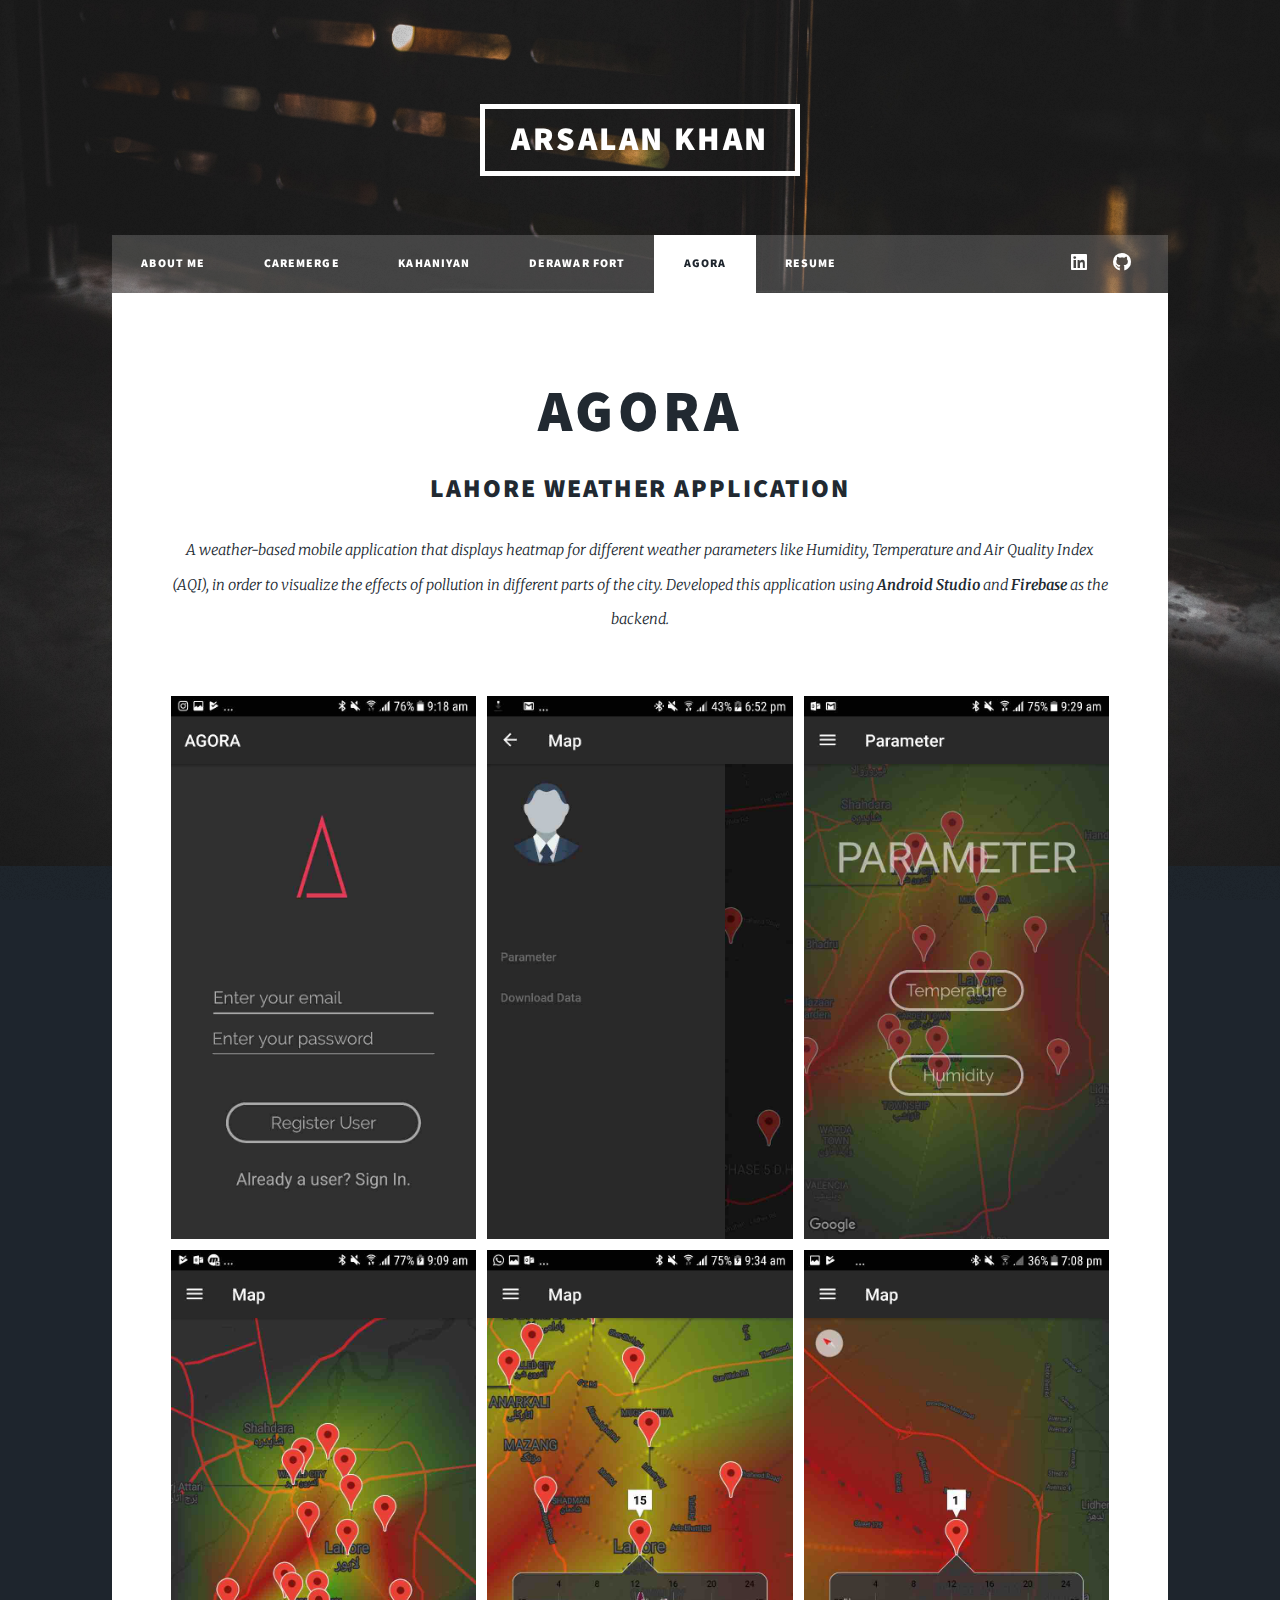
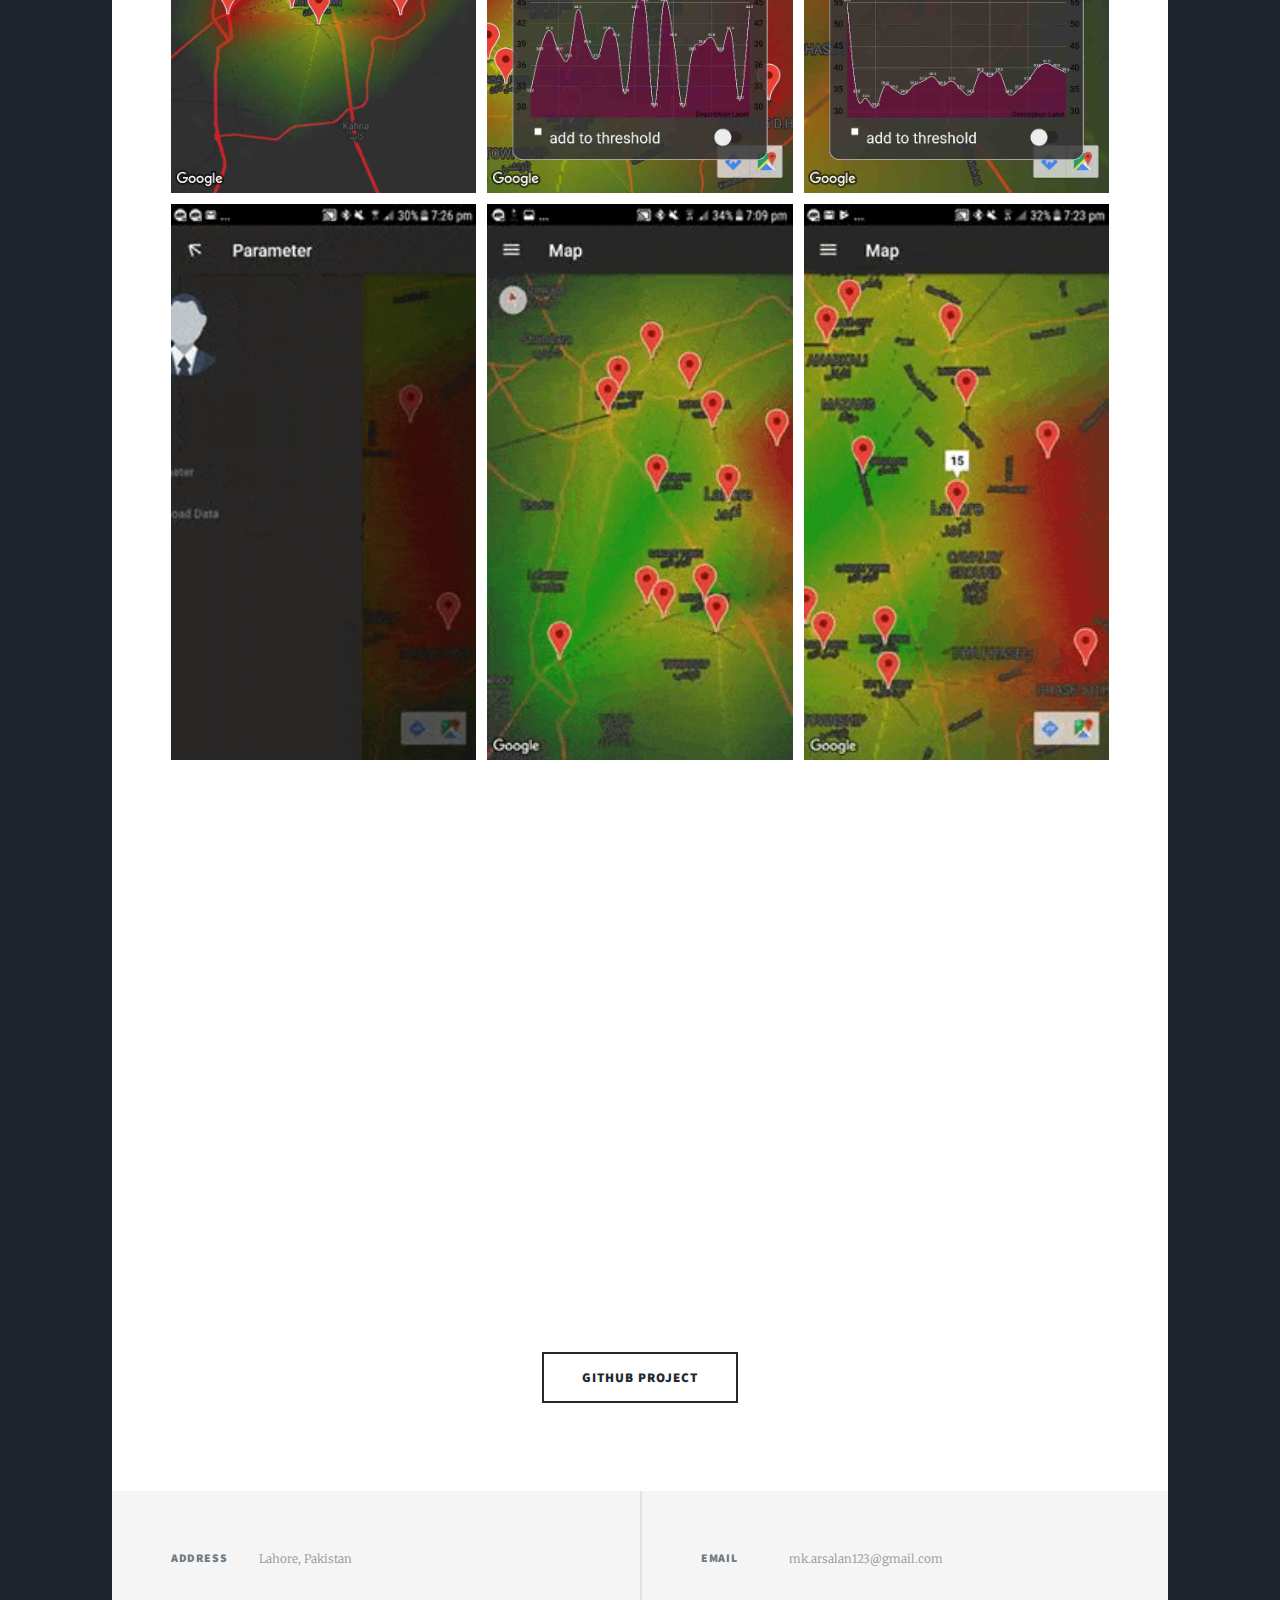
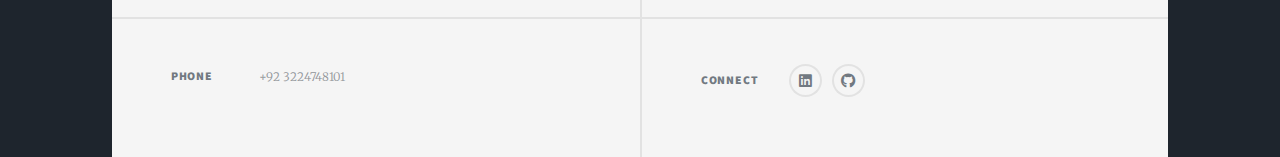
==== agora.html @ 995adcce "footer" ====
<!DOCTYPE HTML>
<html>
	<head>
		<title>AGORA: Lahore Weather Application</title>
		<meta charset="utf-8" />
		<meta name="viewport" content="width=device-width, initial-scale=1, user-scalable=no" />
		<link rel="stylesheet" href="assets/css/main.css" />
		<noscript><link rel="stylesheet" href="assets/css/noscript.css" /></noscript>
	</head>
	<body class="is-preload">

		<!-- Wrapper -->
			<div id="wrapper">

				<!-- Header -->
					<header id="header">
						<a href="index.html" class="logo">Arsalan Khan</a>
					</header>

				<!-- Nav -->
					<nav id="nav">
						<ul class="links">
							<li><a href="index.html">About Me</a></li>
							<li><a href="caremerge.html">Caremerge</a></li>
							<li><a href="kahaniyan.html">Kahaniyan</a></li>
							<li><a href="derawar.html">Derawar Fort</a></li>
							<li class="active"><a href="agora.html">AGORA</a></li>
							<li><a href="resume.html">Resume</a></li>
						</ul>
						<ul class="icons">
							<li><a href="https://www.linkedin.com/in/mkarsalan/" class="icon brands fa-linkedin"><span class="label">LinkedIn</span></a></li>
							<li><a href="https://github.com/mkarsalan" class="icon brands fa-github"><span class="label">GitHub</span></a></li>
						</ul>
					</nav>

				<!-- Main -->
					<div id="main">

						<!-- Post -->
							<section class="post">
								<header class="major">
									<h1>AGORA</h1>
									<h2>Lahore Weather Application</h2>
									<p>A weather-based ​mobile application that displays heatmap for different weather parameters like Humidity, Temperature and Air Quality Index (AQI), in order to visualize the effects of pollution in different parts of the city. Developed this application using <b>Android Studio</b> and <b>Firebase</b> as the backend.</p>
								</header>
								<div class="box alt">
									<div class="row gtr-50 gtr-uniform">
										<div class="col-4"><span class="image fit"><img src="images/agora/1.jpg" alt="" /></span></div>
										<div class="col-4"><span class="image fit"><img src="images/agora/2.jpg" alt="" /></span></div>
										<div class="col-4"><span class="image fit"><img src="images/agora/3.jpg" alt="" /></span></div>
										<!-- Break -->
										<div class="col-4"><span class="image fit"><img src="images/agora/4.jpg" alt="" /></span></div>
										<div class="col-4"><span class="image fit"><img src="images/agora/5.jpg" alt="" /></span></div>
										<div class="col-4"><span class="image fit"><img src="images/agora/6.jpg" alt="" /></span></div>
										<!-- Break -->
										<div class="col-4"><span class="image fit"><img src="images/agora/7.gif" alt="" /></span></div>
										<div class="col-4"><span class="image fit"><img src="images/agora/8.gif" alt="" /></span></div>
										<div class="col-4"><span class="image fit"><img src="images/agora/9.gif" alt="" /></span></div>
									</div>
								</div>
								<div class="iframe-container">
								<iframe width="560" height="315" src="https://www.youtube.com/embed/SGqbYUQQTZk?start=3" frameborder="0" allow="accelerometer; autoplay; encrypted-media; gyroscope; picture-in-picture" allowfullscreen></iframe>
								</div>
								<br />
								<ul class="actions special">
									<li><a href="https://github.com/mkarsalan/AGORA" class="button large" download>Github Project</a></li>
								</ul>
							</section>

					</div>

				<!-- Footer -->
					<footer id="footer">
						<section class="split contact">
							<section class="alt">
								<h3>Address</h3>
								<p>Lahore, Pakistan</p>
							</section>
							<section>
								<h3>Phone</h3>
								<p>+92 3224748101</p>
							</section>
						</section>
						<section class="split contact">
							<section class="alt">
								<h3>Email</h3>
								<p>mk.arsalan123@gmail.com</p>
							</section>
							<section>
								<h3>CONNECT</h3>
								<ul class="icons alt">
									<li><a href="https://www.linkedin.com/in/mkarsalan/" class="icon brands alt fa-linkedin"><span class="label">LinkedIn</span></a></li>
									<li><a href="https://github.com/mkarsalan" class="icon brands alt fa-github"><span class="label">GitHub</span></a></li>
								</ul>
							</section>
						</section>
					</footer>

			</div>

		<!-- Scripts -->
			<script src="assets/js/jquery.min.js"></script>
			<script src="assets/js/jquery.scrollex.min.js"></script>
			<script src="assets/js/jquery.scrolly.min.js"></script>
			<script src="assets/js/browser.min.js"></script>
			<script src="assets/js/breakpoints.min.js"></script>
			<script src="assets/js/util.js"></script>
			<script src="assets/js/main.js"></script>

	</body>
</html>
---- assets/css/main.css ----
@import url(fontawesome-all.min.css);
@import url("https://fonts.googleapis.com/css?family=Merriweather:300,700,300italic,700italic|Source+Sans+Pro:900");

html, body, div, span, applet, object,
iframe, h1, h2, h3, h4, h5, h6, p, blockquote,
pre, a, abbr, acronym, address, big, cite,
code, del, dfn, em, img, ins, kbd, q, s, samp,
small, strike, strong, sub, sup, tt, var, b,
u, i, center, dl, dt, dd, ol, ul, li, fieldset,
form, label, legend, table, caption, tbody,
tfoot, thead, tr, th, td, article, aside,
canvas, details, embed, figure, figcaption,
footer, header, hgroup, menu, nav, output, ruby,
section, summary, time, mark, audio, video {
	margin: 0;
	padding: 0;
	border: 0;
	font-size: 100%;
	font: inherit;
	vertical-align: baseline;}

article, aside, details, figcaption, figure,
footer, header, hgroup, menu, nav, section {
	display: block;}

body {
	line-height: 1;
}

ol, ul {
	list-style: none;
}

blockquote, q {
	quotes: none;
}

	blockquote:before, blockquote:after, q:before, q:after {
		content: '';
		content: none;
	}

table {
	border-collapse: collapse;
	border-spacing: 0;
}

body {
	-webkit-text-size-adjust: none;
}

mark {
	background-color: transparent;
	color: inherit;
}

input::-moz-focus-inner {
	border: 0;
	padding: 0;
}

input, select, textarea {
	-moz-appearance: none;
	-webkit-appearance: none;
	-ms-appearance: none;
	appearance: none;
}

.iframe-container{
	position: relative;
	width: 100%;
	padding-bottom: 56.25%; 
	height: 0;
}
.iframe-container iframe{
	position: absolute;
	top:0;
	left: 0;
	width: 100%;
	height: 100%;
}
.videoInsert {
	position: relative; 
	right: 0; 
	bottom: 0;
	width: 100%;
	height: 100%;
}

/* Basic */

	@-ms-viewport {
		width: device-width;
	}

	body {
		-ms-overflow-style: scrollbar;
	}

	@media screen and (max-width: 480px) {

		html, body {
			min-width: 320px;
		}

	}

	html {
		box-sizing: border-box;
	}

	*, *:before, *:after {
		box-sizing: inherit;
	}

	body {
		background-color: #1e252d;
	}

		body.is-preload *, body.is-preload *:before, body.is-preload *:after {
			-moz-animation: none !important;
			-webkit-animation: none !important;
			-ms-animation: none !important;
			animation: none !important;
			-moz-transition: none !important;
			-webkit-transition: none !important;
			-ms-transition: none !important;
			transition: none !important;
		}

/* Type */

	html {
		font-size: 16pt;
	}

		@media screen and (max-width: 1680px) {

			html {
				font-size: 12pt;
			}

		}

		@media screen and (max-width: 1280px) {

			html {
				font-size: 11pt;
			}

		}

		@media screen and (max-width: 360px) {

			html {
				font-size: 10pt;
			}

		}

	body {
		color: #212931;
	}

	body, input, select, textarea {
		font-family: "Merriweather", Georgia, serif;
		font-weight: 300;
		font-size: 1rem;
		line-height: 2.375;
	}

	a {
		-moz-transition: color 0.2s ease-in-out, background-color 0.2s ease-in-out, border-color 0.2s ease-in-out, box-shadow 0.2s ease-in-out;
		-webkit-transition: color 0.2s ease-in-out, background-color 0.2s ease-in-out, border-color 0.2s ease-in-out, box-shadow 0.2s ease-in-out;
		-ms-transition: color 0.2s ease-in-out, background-color 0.2s ease-in-out, border-color 0.2s ease-in-out, box-shadow 0.2s ease-in-out;
		transition: color 0.2s ease-in-out, background-color 0.2s ease-in-out, border-color 0.2s ease-in-out, box-shadow 0.2s ease-in-out;
		border-bottom: dotted 1px;
		text-decoration: none;
	}

		a:hover {
			border-bottom-color: transparent;
		}

	strong, b {
		font-weight: 600;
	}

	em, i {
		font-style: italic;
	}

	p {
		text-align: justify;
		margin: 0 0 2rem 0;
	}

	h1, h2, h3, h4, h5, h6 {
		font-family: "Source Sans Pro", Helvetica, sans-serif;
		font-weight: 900;
		line-height: 1.5;
		letter-spacing: 0.075em;
		text-transform: uppercase;
		margin: 0 0 1rem 0;
	}

		h1 a, h2 a, h3 a, h4 a, h5 a, h6 a {
			border-bottom: 0;
			color: inherit;
			text-decoration: none;
		}

	h1 {
		font-size: 4rem;
		line-height: 1.1;
		margin: 0 0 2rem 0;
	}

	h2 {
		font-size: 1.75rem;
		line-height: 1.3;
		margin: 0 0 1.5rem 0;
	}

	h3 {
		font-size: 1.25rem;
		margin: 0 0 1.5rem 0;
	}

	h4 {
		font-size: 1rem;
	}

	h5 {
		font-size: 0.9rem;
	}

	h6 {
		font-size: 0.8rem;
	}

	sub {
		font-size: 0.8rem;
		position: relative;
		top: 0.5rem;
	}

	sup {
		font-size: 0.8rem;
		position: relative;
		top: -0.5rem;
	}

	blockquote {
		border-left: solid 4px;
		font-style: italic;
		margin: 0 0 2rem 0;
		padding: 0.5rem 0 0.5rem 2rem;
	}

	code {
		border: solid 2px;
		font-family: "Courier New", monospace;
		font-size: 0.9rem;
		margin: 0 0.25rem;
		padding: 0.25rem 0.65rem;
	}

	pre {
		-webkit-overflow-scrolling: touch;
		font-family: "Courier New", monospace;
		font-size: 0.9rem;
		margin: 0 0 2rem 0;
	}

		pre code {
			display: block;
			line-height: 1.75;
			padding: 1rem 1.5rem;
			overflow-x: auto;
		}

	hr {
		border: 0;
		border-bottom: solid 2px;
		margin: 3rem 0;
	}

		hr.major {
			margin: 5rem 0;
		}

	.align-left {
		text-align: left;
	}

	.align-center {
		text-align: center;
	}

	.align-right {
		text-align: right;
	}

	input, select, textarea {
		color: #212931;
	}

	a {
		color: #212931;
		border-bottom-color: rgba(33, 41, 49, 0.5);
	}

		a:hover {
			border-bottom-color: transparent;
			color: #18bfef !important;
		}

	strong, b {
		color: #212931;
	}

	h1, h2, h3, h4, h5, h6 {
		color: #212931;
	}

	blockquote {
		border-left-color: #eeeeee;
	}

	code {
		background: rgba(220, 220, 220, 0.25);
		border-color: #eeeeee;
	}

	hr {
		border-bottom-color: #eeeeee;
	}

/* Row */

	.row {
		display: flex;
		flex-wrap: wrap;
		box-sizing: border-box;
		align-items: stretch;
	}

		.row > * {
			box-sizing: border-box;
		}

		.row.gtr-uniform > * > :last-child {
			margin-bottom: 0;
		}

		.row.aln-left {
			justify-content: flex-start;
		}

		.row.aln-center {
			justify-content: center;
		}

		.row.aln-right {
			justify-content: flex-end;
		}

		.row.aln-top {
			align-items: flex-start;
		}

		.row.aln-middle {
			align-items: center;
		}

		.row.aln-bottom {
			align-items: flex-end;
		}

		.row > .imp {
			order: -1;
		}

		.row > .col-1 {
			width: 8.33333%;
		}

		.row > .off-1 {
			margin-left: 8.33333%;
		}

		.row > .col-2 {
			width: 16.66667%;
		}

		.row > .off-2 {
			margin-left: 16.66667%;
		}

		.row > .col-3 {
			width: 25%;
		}

		.row > .off-3 {
			margin-left: 25%;
		}

		.row > .col-4 {
			width: 33.33333%;
		}

		.row > .off-4 {
			margin-left: 33.33333%;
		}

		.row > .col-5 {
			width: 41.66667%;
		}

		.row > .off-5 {
			margin-left: 41.66667%;
		}

		.row > .col-6 {
			width: 50%;
		}

		.row > .off-6 {
			margin-left: 50%;
		}

		.row > .col-7 {
			width: 58.33333%;
		}

		.row > .off-7 {
			margin-left: 58.33333%;
		}

		.row > .col-8 {
			width: 66.66667%;
		}

		.row > .off-8 {
			margin-left: 66.66667%;
		}

		.row > .col-9 {
			width: 75%;
		}

		.row > .off-9 {
			margin-left: 75%;
		}

		.row > .col-10 {
			width: 83.33333%;
		}

		.row > .off-10 {
			margin-left: 83.33333%;
		}

		.row > .col-11 {
			width: 91.66667%;
		}

		.row > .off-11 {
			margin-left: 91.66667%;
		}

		.row > .col-12 {
			width: 100%;
		}

		.row > .off-12 {
			margin-left: 100%;
		}

		.row.gtr-0 {
			margin-top: 0;
			margin-left: 0rem;
		}

			.row.gtr-0 > * {
				padding: 0 0 0 0rem;
			}

			.row.gtr-0.gtr-uniform {
				margin-top: 0rem;
			}

				.row.gtr-0.gtr-uniform > * {
					padding-top: 0rem;
				}

		.row.gtr-25 {
			margin-top: 0;
			margin-left: -0.375rem;
		}

			.row.gtr-25 > * {
				padding: 0 0 0 0.375rem;
			}

			.row.gtr-25.gtr-uniform {
				margin-top: -0.375rem;
			}

				.row.gtr-25.gtr-uniform > * {
					padding-top: 0.375rem;
				}

		.row.gtr-50 {
			margin-top: 0;
			margin-left: -0.75rem;
		}

			.row.gtr-50 > * {
				padding: 0 0 0 0.75rem;
			}

			.row.gtr-50.gtr-uniform {
				margin-top: -0.75rem;
			}

				.row.gtr-50.gtr-uniform > * {
					padding-top: 0.75rem;
				}

		.row {
			margin-top: 0;
			margin-left: -1.5rem;
		}

			.row > * {
				padding: 0 0 0 1.5rem;
			}

			.row.gtr-uniform {
				margin-top: -1.5rem;
			}

				.row.gtr-uniform > * {
					padding-top: 1.5rem;
				}

		.row.gtr-150 {
			margin-top: 0;
			margin-left: -2.25rem;
		}

			.row.gtr-150 > * {
				padding: 0 0 0 2.25rem;
			}

			.row.gtr-150.gtr-uniform {
				margin-top: -2.25rem;
			}

				.row.gtr-150.gtr-uniform > * {
					padding-top: 2.25rem;
				}

		.row.gtr-200 {
			margin-top: 0;
			margin-left: -3rem;
		}

			.row.gtr-200 > * {
				padding: 0 0 0 3rem;
			}

			.row.gtr-200.gtr-uniform {
				margin-top: -3rem;
			}

				.row.gtr-200.gtr-uniform > * {
					padding-top: 3rem;
				}

		@media screen and (max-width: 1680px) {

			.row {
				display: flex;
				flex-wrap: wrap;
				box-sizing: border-box;
				align-items: stretch;
			}

				.row > * {
					box-sizing: border-box;
				}

				.row.gtr-uniform > * > :last-child {
					margin-bottom: 0;
				}

				.row.aln-left {
					justify-content: flex-start;
				}

				.row.aln-center {
					justify-content: center;
				}

				.row.aln-right {
					justify-content: flex-end;
				}

				.row.aln-top {
					align-items: flex-start;
				}

				.row.aln-middle {
					align-items: center;
				}

				.row.aln-bottom {
					align-items: flex-end;
				}

				.row > .imp-xlarge {
					order: -1;
				}

				.row > .col-1-xlarge {
					width: 8.33333%;
				}

				.row > .off-1-xlarge {
					margin-left: 8.33333%;
				}

				.row > .col-2-xlarge {
					width: 16.66667%;
				}

				.row > .off-2-xlarge {
					margin-left: 16.66667%;
				}

				.row > .col-3-xlarge {
					width: 25%;
				}

				.row > .off-3-xlarge {
					margin-left: 25%;
				}

				.row > .col-4-xlarge {
					width: 33.33333%;
				}

				.row > .off-4-xlarge {
					margin-left: 33.33333%;
				}

				.row > .col-5-xlarge {
					width: 41.66667%;
				}

				.row > .off-5-xlarge {
					margin-left: 41.66667%;
				}

				.row > .col-6-xlarge {
					width: 50%;
				}

				.row > .off-6-xlarge {
					margin-left: 50%;
				}

				.row > .col-7-xlarge {
					width: 58.33333%;
				}

				.row > .off-7-xlarge {
					margin-left: 58.33333%;
				}

				.row > .col-8-xlarge {
					width: 66.66667%;
				}

				.row > .off-8-xlarge {
					margin-left: 66.66667%;
				}

				.row > .col-9-xlarge {
					width: 75%;
				}

				.row > .off-9-xlarge {
					margin-left: 75%;
				}

				.row > .col-10-xlarge {
					width: 83.33333%;
				}

				.row > .off-10-xlarge {
					margin-left: 83.33333%;
				}

				.row > .col-11-xlarge {
					width: 91.66667%;
				}

				.row > .off-11-xlarge {
					margin-left: 91.66667%;
				}

				.row > .col-12-xlarge {
					width: 100%;
				}

				.row > .off-12-xlarge {
					margin-left: 100%;
				}

				.row.gtr-0 {
					margin-top: 0;
					margin-left: 0rem;
				}

					.row.gtr-0 > * {
						padding: 0 0 0 0rem;
					}

					.row.gtr-0.gtr-uniform {
						margin-top: 0rem;
					}

						.row.gtr-0.gtr-uniform > * {
							padding-top: 0rem;
						}

				.row.gtr-25 {
					margin-top: 0;
					margin-left: -0.375rem;
				}

					.row.gtr-25 > * {
						padding: 0 0 0 0.375rem;
					}

					.row.gtr-25.gtr-uniform {
						margin-top: -0.375rem;
					}

						.row.gtr-25.gtr-uniform > * {
							padding-top: 0.375rem;
						}

				.row.gtr-50 {
					margin-top: 0;
					margin-left: -0.75rem;
				}

					.row.gtr-50 > * {
						padding: 0 0 0 0.75rem;
					}

					.row.gtr-50.gtr-uniform {
						margin-top: -0.75rem;
					}

						.row.gtr-50.gtr-uniform > * {
							padding-top: 0.75rem;
						}

				.row {
					margin-top: 0;
					margin-left: -1.5rem;
				}

					.row > * {
						padding: 0 0 0 1.5rem;
					}

					.row.gtr-uniform {
						margin-top: -1.5rem;
					}

						.row.gtr-uniform > * {
							padding-top: 1.5rem;
						}

				.row.gtr-150 {
					margin-top: 0;
					margin-left: -2.25rem;
				}

					.row.gtr-150 > * {
						padding: 0 0 0 2.25rem;
					}

					.row.gtr-150.gtr-uniform {
						margin-top: -2.25rem;
					}

						.row.gtr-150.gtr-uniform > * {
							padding-top: 2.25rem;
						}

				.row.gtr-200 {
					margin-top: 0;
					margin-left: -3rem;
				}

					.row.gtr-200 > * {
						padding: 0 0 0 3rem;
					}

					.row.gtr-200.gtr-uniform {
						margin-top: -3rem;
					}

						.row.gtr-200.gtr-uniform > * {
							padding-top: 3rem;
						}

		}

		@media screen and (max-width: 1280px) {

			.row {
				display: flex;
				flex-wrap: wrap;
				box-sizing: border-box;
				align-items: stretch;
			}

				.row > * {
					box-sizing: border-box;
				}

				.row.gtr-uniform > * > :last-child {
					margin-bottom: 0;
				}

				.row.aln-left {
					justify-content: flex-start;
				}

				.row.aln-center {
					justify-content: center;
				}

				.row.aln-right {
					justify-content: flex-end;
				}

				.row.aln-top {
					align-items: flex-start;
				}

				.row.aln-middle {
					align-items: center;
				}

				.row.aln-bottom {
					align-items: flex-end;
				}

				.row > .imp-large {
					order: -1;
				}

				.row > .col-1-large {
					width: 8.33333%;
				}

				.row > .off-1-large {
					margin-left: 8.33333%;
				}

				.row > .col-2-large {
					width: 16.66667%;
				}

				.row > .off-2-large {
					margin-left: 16.66667%;
				}

				.row > .col-3-large {
					width: 25%;
				}

				.row > .off-3-large {
					margin-left: 25%;
				}

				.row > .col-4-large {
					width: 33.33333%;
				}

				.row > .off-4-large {
					margin-left: 33.33333%;
				}

				.row > .col-5-large {
					width: 41.66667%;
				}

				.row > .off-5-large {
					margin-left: 41.66667%;
				}

				.row > .col-6-large {
					width: 50%;
				}

				.row > .off-6-large {
					margin-left: 50%;
				}

				.row > .col-7-large {
					width: 58.33333%;
				}

				.row > .off-7-large {
					margin-left: 58.33333%;
				}

				.row > .col-8-large {
					width: 66.66667%;
				}

				.row > .off-8-large {
					margin-left: 66.66667%;
				}

				.row > .col-9-large {
					width: 75%;
				}

				.row > .off-9-large {
					margin-left: 75%;
				}

				.row > .col-10-large {
					width: 83.33333%;
				}

				.row > .off-10-large {
					margin-left: 83.33333%;
				}

				.row > .col-11-large {
					width: 91.66667%;
				}

				.row > .off-11-large {
					margin-left: 91.66667%;
				}

				.row > .col-12-large {
					width: 100%;
				}

				.row > .off-12-large {
					margin-left: 100%;
				}

				.row.gtr-0 {
					margin-top: 0;
					margin-left: 0rem;
				}

					.row.gtr-0 > * {
						padding: 0 0 0 0rem;
					}

					.row.gtr-0.gtr-uniform {
						margin-top: 0rem;
					}

						.row.gtr-0.gtr-uniform > * {
							padding-top: 0rem;
						}

				.row.gtr-25 {
					margin-top: 0;
					margin-left: -0.375rem;
				}

					.row.gtr-25 > * {
						padding: 0 0 0 0.375rem;
					}

					.row.gtr-25.gtr-uniform {
						margin-top: -0.375rem;
					}

						.row.gtr-25.gtr-uniform > * {
							padding-top: 0.375rem;
						}

				.row.gtr-50 {
					margin-top: 0;
					margin-left: -0.75rem;
				}

					.row.gtr-50 > * {
						padding: 0 0 0 0.75rem;
					}

					.row.gtr-50.gtr-uniform {
						margin-top: -0.75rem;
					}

						.row.gtr-50.gtr-uniform > * {
							padding-top: 0.75rem;
						}

				.row {
					margin-top: 0;
					margin-left: -1.5rem;
				}

					.row > * {
						padding: 0 0 0 1.5rem;
					}

					.row.gtr-uniform {
						margin-top: -1.5rem;
					}

						.row.gtr-uniform > * {
							padding-top: 1.5rem;
						}

				.row.gtr-150 {
					margin-top: 0;
					margin-left: -2.25rem;
				}

					.row.gtr-150 > * {
						padding: 0 0 0 2.25rem;
					}

					.row.gtr-150.gtr-uniform {
						margin-top: -2.25rem;
					}

						.row.gtr-150.gtr-uniform > * {
							padding-top: 2.25rem;
						}

				.row.gtr-200 {
					margin-top: 0;
					margin-left: -3rem;
				}

					.row.gtr-200 > * {
						padding: 0 0 0 3rem;
					}

					.row.gtr-200.gtr-uniform {
						margin-top: -3rem;
					}

						.row.gtr-200.gtr-uniform > * {
							padding-top: 3rem;
						}

		}

		@media screen and (max-width: 980px) {

			.row {
				display: flex;
				flex-wrap: wrap;
				box-sizing: border-box;
				align-items: stretch;
			}

				.row > * {
					box-sizing: border-box;
				}

				.row.gtr-uniform > * > :last-child {
					margin-bottom: 0;
				}

				.row.aln-left {
					justify-content: flex-start;
				}

				.row.aln-center {
					justify-content: center;
				}

				.row.aln-right {
					justify-content: flex-end;
				}

				.row.aln-top {
					align-items: flex-start;
				}

				.row.aln-middle {
					align-items: center;
				}

				.row.aln-bottom {
					align-items: flex-end;
				}

				.row > .imp-medium {
					order: -1;
				}

				.row > .col-1-medium {
					width: 8.33333%;
				}

				.row > .off-1-medium {
					margin-left: 8.33333%;
				}

				.row > .col-2-medium {
					width: 16.66667%;
				}

				.row > .off-2-medium {
					margin-left: 16.66667%;
				}

				.row > .col-3-medium {
					width: 25%;
				}

				.row > .off-3-medium {
					margin-left: 25%;
				}

				.row > .col-4-medium {
					width: 33.33333%;
				}

				.row > .off-4-medium {
					margin-left: 33.33333%;
				}

				.row > .col-5-medium {
					width: 41.66667%;
				}

				.row > .off-5-medium {
					margin-left: 41.66667%;
				}

				.row > .col-6-medium {
					width: 50%;
				}

				.row > .off-6-medium {
					margin-left: 50%;
				}

				.row > .col-7-medium {
					width: 58.33333%;
				}

				.row > .off-7-medium {
					margin-left: 58.33333%;
				}

				.row > .col-8-medium {
					width: 66.66667%;
				}

				.row > .off-8-medium {
					margin-left: 66.66667%;
				}

				.row > .col-9-medium {
					width: 75%;
				}

				.row > .off-9-medium {
					margin-left: 75%;
				}

				.row > .col-10-medium {
					width: 83.33333%;
				}

				.row > .off-10-medium {
					margin-left: 83.33333%;
				}

				.row > .col-11-medium {
					width: 91.66667%;
				}

				.row > .off-11-medium {
					margin-left: 91.66667%;
				}

				.row > .col-12-medium {
					width: 100%;
				}

				.row > .off-12-medium {
					margin-left: 100%;
				}

				.row.gtr-0 {
					margin-top: 0;
					margin-left: 0rem;
				}

					.row.gtr-0 > * {
						padding: 0 0 0 0rem;
					}

					.row.gtr-0.gtr-uniform {
						margin-top: 0rem;
					}

						.row.gtr-0.gtr-uniform > * {
							padding-top: 0rem;
						}

				.row.gtr-25 {
					margin-top: 0;
					margin-left: -0.375rem;
				}

					.row.gtr-25 > * {
						padding: 0 0 0 0.375rem;
					}

					.row.gtr-25.gtr-uniform {
						margin-top: -0.375rem;
					}

						.row.gtr-25.gtr-uniform > * {
							padding-top: 0.375rem;
						}

				.row.gtr-50 {
					margin-top: 0;
					margin-left: -0.75rem;
				}

					.row.gtr-50 > * {
						padding: 0 0 0 0.75rem;
					}

					.row.gtr-50.gtr-uniform {
						margin-top: -0.75rem;
					}

						.row.gtr-50.gtr-uniform > * {
							padding-top: 0.75rem;
						}

				.row {
					margin-top: 0;
					margin-left: -1.5rem;
				}

					.row > * {
						padding: 0 0 0 1.5rem;
					}

					.row.gtr-uniform {
						margin-top: -1.5rem;
					}

						.row.gtr-uniform > * {
							padding-top: 1.5rem;
						}

				.row.gtr-150 {
					margin-top: 0;
					margin-left: -2.25rem;
				}

					.row.gtr-150 > * {
						padding: 0 0 0 2.25rem;
					}

					.row.gtr-150.gtr-uniform {
						margin-top: -2.25rem;
					}

						.row.gtr-150.gtr-uniform > * {
							padding-top: 2.25rem;
						}

				.row.gtr-200 {
					margin-top: 0;
					margin-left: -3rem;
				}

					.row.gtr-200 > * {
						padding: 0 0 0 3rem;
					}

					.row.gtr-200.gtr-uniform {
						margin-top: -3rem;
					}

						.row.gtr-200.gtr-uniform > * {
							padding-top: 3rem;
						}

		}

		@media screen and (max-width: 736px) {

			.row {
				display: flex;
				flex-wrap: wrap;
				box-sizing: border-box;
				align-items: stretch;
			}

				.row > * {
					box-sizing: border-box;
				}

				.row.gtr-uniform > * > :last-child {
					margin-bottom: 0;
				}

				.row.aln-left {
					justify-content: flex-start;
				}

				.row.aln-center {
					justify-content: center;
				}

				.row.aln-right {
					justify-content: flex-end;
				}

				.row.aln-top {
					align-items: flex-start;
				}

				.row.aln-middle {
					align-items: center;
				}

				.row.aln-bottom {
					align-items: flex-end;
				}

				.row > .imp-small {
					order: -1;
				}

				.row > .col-1-small {
					width: 8.33333%;
				}

				.row > .off-1-small {
					margin-left: 8.33333%;
				}

				.row > .col-2-small {
					width: 16.66667%;
				}

				.row > .off-2-small {
					margin-left: 16.66667%;
				}

				.row > .col-3-small {
					width: 25%;
				}

				.row > .off-3-small {
					margin-left: 25%;
				}

				.row > .col-4-small {
					width: 33.33333%;
				}

				.row > .off-4-small {
					margin-left: 33.33333%;
				}

				.row > .col-5-small {
					width: 41.66667%;
				}

				.row > .off-5-small {
					margin-left: 41.66667%;
				}

				.row > .col-6-small {
					width: 50%;
				}

				.row > .off-6-small {
					margin-left: 50%;
				}

				.row > .col-7-small {
					width: 58.33333%;
				}

				.row > .off-7-small {
					margin-left: 58.33333%;
				}

				.row > .col-8-small {
					width: 66.66667%;
				}

				.row > .off-8-small {
					margin-left: 66.66667%;
				}

				.row > .col-9-small {
					width: 75%;
				}

				.row > .off-9-small {
					margin-left: 75%;
				}

				.row > .col-10-small {
					width: 83.33333%;
				}

				.row > .off-10-small {
					margin-left: 83.33333%;
				}

				.row > .col-11-small {
					width: 91.66667%;
				}

				.row > .off-11-small {
					margin-left: 91.66667%;
				}

				.row > .col-12-small {
					width: 100%;
				}

				.row > .off-12-small {
					margin-left: 100%;
				}

				.row.gtr-0 {
					margin-top: 0;
					margin-left: 0rem;
				}

					.row.gtr-0 > * {
						padding: 0 0 0 0rem;
					}

					.row.gtr-0.gtr-uniform {
						margin-top: 0rem;
					}

						.row.gtr-0.gtr-uniform > * {
							padding-top: 0rem;
						}

				.row.gtr-25 {
					margin-top: 0;
					margin-left: -0.375rem;
				}

					.row.gtr-25 > * {
						padding: 0 0 0 0.375rem;
					}

					.row.gtr-25.gtr-uniform {
						margin-top: -0.375rem;
					}

						.row.gtr-25.gtr-uniform > * {
							padding-top: 0.375rem;
						}

				.row.gtr-50 {
					margin-top: 0;
					margin-left: -0.75rem;
				}

					.row.gtr-50 > * {
						padding: 0 0 0 0.75rem;
					}

					.row.gtr-50.gtr-uniform {
						margin-top: -0.75rem;
					}

						.row.gtr-50.gtr-uniform > * {
							padding-top: 0.75rem;
						}

				.row {
					margin-top: 0;
					margin-left: -1.5rem;
				}

					.row > * {
						padding: 0 0 0 1.5rem;
					}

					.row.gtr-uniform {
						margin-top: -1.5rem;
					}

						.row.gtr-uniform > * {
							padding-top: 1.5rem;
						}

				.row.gtr-150 {
					margin-top: 0;
					margin-left: -2.25rem;
				}

					.row.gtr-150 > * {
						padding: 0 0 0 2.25rem;
					}

					.row.gtr-150.gtr-uniform {
						margin-top: -2.25rem;
					}

						.row.gtr-150.gtr-uniform > * {
							padding-top: 2.25rem;
						}

				.row.gtr-200 {
					margin-top: 0;
					margin-left: -3rem;
				}

					.row.gtr-200 > * {
						padding: 0 0 0 3rem;
					}

					.row.gtr-200.gtr-uniform {
						margin-top: -3rem;
					}

						.row.gtr-200.gtr-uniform > * {
							padding-top: 3rem;
						}

		}

		@media screen and (max-width: 480px) {

			.row {
				display: flex;
				flex-wrap: wrap;
				box-sizing: border-box;
				align-items: stretch;
			}

				.row > * {
					box-sizing: border-box;
				}

				.row.gtr-uniform > * > :last-child {
					margin-bottom: 0;
				}

				.row.aln-left {
					justify-content: flex-start;
				}

				.row.aln-center {
					justify-content: center;
				}

				.row.aln-right {
					justify-content: flex-end;
				}

				.row.aln-top {
					align-items: flex-start;
				}

				.row.aln-middle {
					align-items: center;
				}

				.row.aln-bottom {
					align-items: flex-end;
				}

				.row > .imp-xsmall {
					order: -1;
				}

				.row > .col-1-xsmall {
					width: 8.33333%;
				}

				.row > .off-1-xsmall {
					margin-left: 8.33333%;
				}

				.row > .col-2-xsmall {
					width: 16.66667%;
				}

				.row > .off-2-xsmall {
					margin-left: 16.66667%;
				}

				.row > .col-3-xsmall {
					width: 25%;
				}

				.row > .off-3-xsmall {
					margin-left: 25%;
				}

				.row > .col-4-xsmall {
					width: 33.33333%;
				}

				.row > .off-4-xsmall {
					margin-left: 33.33333%;
				}

				.row > .col-5-xsmall {
					width: 41.66667%;
				}

				.row > .off-5-xsmall {
					margin-left: 41.66667%;
				}

				.row > .col-6-xsmall {
					width: 50%;
				}

				.row > .off-6-xsmall {
					margin-left: 50%;
				}

				.row > .col-7-xsmall {
					width: 58.33333%;
				}

				.row > .off-7-xsmall {
					margin-left: 58.33333%;
				}

				.row > .col-8-xsmall {
					width: 66.66667%;
				}

				.row > .off-8-xsmall {
					margin-left: 66.66667%;
				}

				.row > .col-9-xsmall {
					width: 75%;
				}

				.row > .off-9-xsmall {
					margin-left: 75%;
				}

				.row > .col-10-xsmall {
					width: 83.33333%;
				}

				.row > .off-10-xsmall {
					margin-left: 83.33333%;
				}

				.row > .col-11-xsmall {
					width: 91.66667%;
				}

				.row > .off-11-xsmall {
					margin-left: 91.66667%;
				}

				.row > .col-12-xsmall {
					width: 100%;
				}

				.row > .off-12-xsmall {
					margin-left: 100%;
				}

				.row.gtr-0 {
					margin-top: 0;
					margin-left: 0rem;
				}

					.row.gtr-0 > * {
						padding: 0 0 0 0rem;
					}

					.row.gtr-0.gtr-uniform {
						margin-top: 0rem;
					}

						.row.gtr-0.gtr-uniform > * {
							padding-top: 0rem;
						}

				.row.gtr-25 {
					margin-top: 0;
					margin-left: -0.375rem;
				}

					.row.gtr-25 > * {
						padding: 0 0 0 0.375rem;
					}

					.row.gtr-25.gtr-uniform {
						margin-top: -0.375rem;
					}

						.row.gtr-25.gtr-uniform > * {
							padding-top: 0.375rem;
						}

				.row.gtr-50 {
					margin-top: 0;
					margin-left: -0.75rem;
				}

					.row.gtr-50 > * {
						padding: 0 0 0 0.75rem;
					}

					.row.gtr-50.gtr-uniform {
						margin-top: -0.75rem;
					}

						.row.gtr-50.gtr-uniform > * {
							padding-top: 0.75rem;
						}

				.row {
					margin-top: 0;
					margin-left: -1.5rem;
				}

					.row > * {
						padding: 0 0 0 1.5rem;
					}

					.row.gtr-uniform {
						margin-top: -1.5rem;
					}

						.row.gtr-uniform > * {
							padding-top: 1.5rem;
						}

				.row.gtr-150 {
					margin-top: 0;
					margin-left: -2.25rem;
				}

					.row.gtr-150 > * {
						padding: 0 0 0 2.25rem;
					}

					.row.gtr-150.gtr-uniform {
						margin-top: -2.25rem;
					}

						.row.gtr-150.gtr-uniform > * {
							padding-top: 2.25rem;
						}

				.row.gtr-200 {
					margin-top: 0;
					margin-left: -3rem;
				}

					.row.gtr-200 > * {
						padding: 0 0 0 3rem;
					}

					.row.gtr-200.gtr-uniform {
						margin-top: -3rem;
					}

						.row.gtr-200.gtr-uniform > * {
							padding-top: 3rem;
						}

		}

		@media screen and (max-width: 360px) {

			.row {
				display: flex;
				flex-wrap: wrap;
				box-sizing: border-box;
				align-items: stretch;
			}

				.row > * {
					box-sizing: border-box;
				}

				.row.gtr-uniform > * > :last-child {
					margin-bottom: 0;
				}

				.row.aln-left {
					justify-content: flex-start;
				}

				.row.aln-center {
					justify-content: center;
				}

				.row.aln-right {
					justify-content: flex-end;
				}

				.row.aln-top {
					align-items: flex-start;
				}

				.row.aln-middle {
					align-items: center;
				}

				.row.aln-bottom {
					align-items: flex-end;
				}

				.row > .imp-xxsmall {
					order: -1;
				}

				.row > .col-1-xxsmall {
					width: 8.33333%;
				}

				.row > .off-1-xxsmall {
					margin-left: 8.33333%;
				}

				.row > .col-2-xxsmall {
					width: 16.66667%;
				}

				.row > .off-2-xxsmall {
					margin-left: 16.66667%;
				}

				.row > .col-3-xxsmall {
					width: 25%;
				}

				.row > .off-3-xxsmall {
					margin-left: 25%;
				}

				.row > .col-4-xxsmall {
					width: 33.33333%;
				}

				.row > .off-4-xxsmall {
					margin-left: 33.33333%;
				}

				.row > .col-5-xxsmall {
					width: 41.66667%;
				}

				.row > .off-5-xxsmall {
					margin-left: 41.66667%;
				}

				.row > .col-6-xxsmall {
					width: 50%;
				}

				.row > .off-6-xxsmall {
					margin-left: 50%;
				}

				.row > .col-7-xxsmall {
					width: 58.33333%;
				}

				.row > .off-7-xxsmall {
					margin-left: 58.33333%;
				}

				.row > .col-8-xxsmall {
					width: 66.66667%;
				}

				.row > .off-8-xxsmall {
					margin-left: 66.66667%;
				}

				.row > .col-9-xxsmall {
					width: 75%;
				}

				.row > .off-9-xxsmall {
					margin-left: 75%;
				}

				.row > .col-10-xxsmall {
					width: 83.33333%;
				}

				.row > .off-10-xxsmall {
					margin-left: 83.33333%;
				}

				.row > .col-11-xxsmall {
					width: 91.66667%;
				}

				.row > .off-11-xxsmall {
					margin-left: 91.66667%;
				}

				.row > .col-12-xxsmall {
					width: 100%;
				}

				.row > .off-12-xxsmall {
					margin-left: 100%;
				}

				.row.gtr-0 {
					margin-top: 0;
					margin-left: 0rem;
				}

					.row.gtr-0 > * {
						padding: 0 0 0 0rem;
					}

					.row.gtr-0.gtr-uniform {
						margin-top: 0rem;
					}

						.row.gtr-0.gtr-uniform > * {
							padding-top: 0rem;
						}

				.row.gtr-25 {
					margin-top: 0;
					margin-left: -0.375rem;
				}

					.row.gtr-25 > * {
						padding: 0 0 0 0.375rem;
					}

					.row.gtr-25.gtr-uniform {
						margin-top: -0.375rem;
					}

						.row.gtr-25.gtr-uniform > * {
							padding-top: 0.375rem;
						}

				.row.gtr-50 {
					margin-top: 0;
					margin-left: -0.75rem;
				}

					.row.gtr-50 > * {
						padding: 0 0 0 0.75rem;
					}

					.row.gtr-50.gtr-uniform {
						margin-top: -0.75rem;
					}

						.row.gtr-50.gtr-uniform > * {
							padding-top: 0.75rem;
						}

				.row {
					margin-top: 0;
					margin-left: -1.5rem;
				}

					.row > * {
						padding: 0 0 0 1.5rem;
					}

					.row.gtr-uniform {
						margin-top: -1.5rem;
					}

						.row.gtr-uniform > * {
							padding-top: 1.5rem;
						}

				.row.gtr-150 {
					margin-top: 0;
					margin-left: -2.25rem;
				}

					.row.gtr-150 > * {
						padding: 0 0 0 2.25rem;
					}

					.row.gtr-150.gtr-uniform {
						margin-top: -2.25rem;
					}

						.row.gtr-150.gtr-uniform > * {
							padding-top: 2.25rem;
						}

				.row.gtr-200 {
					margin-top: 0;
					margin-left: -3rem;
				}

					.row.gtr-200 > * {
						padding: 0 0 0 3rem;
					}

					.row.gtr-200.gtr-uniform {
						margin-top: -3rem;
					}

						.row.gtr-200.gtr-uniform > * {
							padding-top: 3rem;
						}

		}

/* Box */

	.box {
		border: solid 2px;
		margin-bottom: 2rem;
		padding: 1.5rem;
	}

		.box > :last-child,
		.box > :last-child > :last-child,
		.box > :last-child > :last-child > :last-child {
			margin-bottom: 0;
		}

		.box.alt {
			border: 0;
			border-radius: 0;
			padding: 0;
		}

	.box {
		border-color: #eeeeee;
	}

/* Button */

	input[type="submit"],
	input[type="reset"],
	input[type="button"],
	button,
	.button {
		-moz-appearance: none;
		-webkit-appearance: none;
		-ms-appearance: none;
		appearance: none;
		-moz-transition: background-color 0.2s ease-in-out, box-shadow 0.2s ease-in-out, color 0.2s ease-in-out;
		-webkit-transition: background-color 0.2s ease-in-out, box-shadow 0.2s ease-in-out, color 0.2s ease-in-out;
		-ms-transition: background-color 0.2s ease-in-out, box-shadow 0.2s ease-in-out, color 0.2s ease-in-out;
		transition: background-color 0.2s ease-in-out, box-shadow 0.2s ease-in-out, color 0.2s ease-in-out;
		border: 0;
		border-radius: 0;
		cursor: pointer;
		display: inline-block;
		font-family: "Source Sans Pro", Helvetica, sans-serif;
		font-size: 0.8rem;
		font-weight: 900;
		letter-spacing: 0.075em;
		height: 3rem;
		line-height: 3rem;
		padding: 0 2rem;
		text-align: center;
		text-decoration: none;
		text-transform: uppercase;
		white-space: nowrap;
	}

		input[type="submit"].icon:before,
		input[type="reset"].icon:before,
		input[type="button"].icon:before,
		button.icon:before,
		.button.icon:before {
			margin-right: 0.5rem;
		}

		input[type="submit"].icon.solo,
		input[type="reset"].icon.solo,
		input[type="button"].icon.solo,
		button.icon.solo,
		.button.icon.solo {
			position: relative;
			width: 4rem;
			height: 4rem;
			line-height: 4rem;
			border-radius: 4rem;
			text-indent: 4rem;
			overflow: hidden;
			padding: 0;
			white-space: nowrap;
		}

			input[type="submit"].icon.solo:before,
			input[type="reset"].icon.solo:before,
			input[type="button"].icon.solo:before,
			button.icon.solo:before,
			.button.icon.solo:before {
				position: absolute;
				display: block;
				top: 0;
				left: 0;
				width: inherit;
				height: inherit;
				line-height: inherit;
				font-size: 1.25rem;
				margin-right: 0;
				text-align: center;
				text-indent: 0;
			}

		input[type="submit"].fit,
		input[type="reset"].fit,
		input[type="button"].fit,
		button.fit,
		.button.fit {
			width: 100%;
		}

		input[type="submit"].small,
		input[type="reset"].small,
		input[type="button"].small,
		button.small,
		.button.small {
			font-size: 0.7rem;
			height: 2.5rem;
			line-height: 2.5rem;
			padding: 0 1.5rem;
		}

		input[type="submit"].large,
		input[type="reset"].large,
		input[type="button"].large,
		button.large,
		.button.large {
			font-size: 0.9rem;
			height: 3.5rem;
			line-height: 3.5rem;
			padding: 0 2.75rem;
		}

		@media screen and (max-width: 980px) {

			input[type="submit"],
			input[type="reset"],
			input[type="button"],
			button,
			.button {
				font-size: 0.9rem;
				height: 3.25rem;
				line-height: 3.25rem;
			}

				input[type="submit"].large,
				input[type="reset"].large,
				input[type="button"].large,
				button.large,
				.button.large {
					font-size: 1rem;
					height: 3.75rem;
					line-height: 3.75rem;
				}

		}

		input[type="submit"].disabled, input[type="submit"]:disabled,
		input[type="reset"].disabled,
		input[type="reset"]:disabled,
		input[type="button"].disabled,
		input[type="button"]:disabled,
		button.disabled,
		button:disabled,
		.button.disabled,
		.button:disabled {
			pointer-events: none;
			opacity: 0.25;
		}

	input[type="submit"],
	input[type="reset"],
	input[type="button"],
	button,
	.button {
		background-color: transparent;
		box-shadow: inset 0 0 0 2px #212931;
		color: #212931 !important;
	}

		input[type="submit"]:hover,
		input[type="reset"]:hover,
		input[type="button"]:hover,
		button:hover,
		.button:hover {
			box-shadow: inset 0 0 0 2px #18bfef;
			color: #18bfef !important;
		}

		input[type="submit"].primary,
		input[type="reset"].primary,
		input[type="button"].primary,
		button.primary,
		.button.primary {
			background-color: #212931;
			box-shadow: none;
			color: #ffffff !important;
		}

			input[type="submit"].primary:hover,
			input[type="reset"].primary:hover,
			input[type="button"].primary:hover,
			button.primary:hover,
			.button.primary:hover {
				background-color: #18bfef;
			}

/* Form */

	form {
		margin: 0 0 2rem 0;
	}

		form > :last-child {
			margin-bottom: 0;
		}

		form > .fields {
			display: -moz-flex;
			display: -webkit-flex;
			display: -ms-flex;
			display: flex;
			-moz-flex-wrap: wrap;
			-webkit-flex-wrap: wrap;
			-ms-flex-wrap: wrap;
			flex-wrap: wrap;
			width: calc(100% + 3rem);
			margin: -1.5rem 0 2rem -1.5rem;
		}

			form > .fields > .field {
				-moz-flex-grow: 0;
				-webkit-flex-grow: 0;
				-ms-flex-grow: 0;
				flex-grow: 0;
				-moz-flex-shrink: 0;
				-webkit-flex-shrink: 0;
				-ms-flex-shrink: 0;
				flex-shrink: 0;
				padding: 1.5rem 0 0 1.5rem;
				width: calc(100% - 1.5rem);
			}

				form > .fields > .field.half {
					width: calc(50% - 0.75rem);
				}

				form > .fields > .field.third {
					width: calc(100%/3 - 0.5rem);
				}

				form > .fields > .field.quarter {
					width: calc(25% - 0.375rem);
				}

		@media screen and (max-width: 480px) {

			form > .fields {
				width: calc(100% + 3rem);
				margin: -1.5rem 0 2rem -1.5rem;
			}

				form > .fields > .field {
					padding: 1.5rem 0 0 1.5rem;
					width: calc(100% - 1.5rem);
				}

					form > .fields > .field.half {
						width: calc(100% - 1.5rem);
					}

					form > .fields > .field.third {
						width: calc(100% - 1.5rem);
					}

					form > .fields > .field.quarter {
						width: calc(100% - 1.5rem);
					}

		}

	label {
		display: block;
		font-family: "Source Sans Pro", Helvetica, sans-serif;
		font-weight: 900;
		line-height: 1.5;
		letter-spacing: 0.075em;
		font-size: 0.8rem;
		text-transform: uppercase;
		margin: 0 0 0.75rem 0;
	}

		@media screen and (max-width: 980px) {

			label {
				font-size: 0.9rem;
			}

		}

	input[type="text"],
	input[type="password"],
	input[type="email"],
	select,
	textarea {
		-moz-appearance: none;
		-webkit-appearance: none;
		-ms-appearance: none;
		appearance: none;
		background: transparent;
		border-radius: 0;
		border: solid 2px;
		color: inherit;
		display: block;
		outline: 0;
		padding: 0 1rem;
		text-decoration: none;
		width: 100%;
	}

		input[type="text"]:invalid,
		input[type="password"]:invalid,
		input[type="email"]:invalid,
		select:invalid,
		textarea:invalid {
			box-shadow: none;
		}

	select {
		background-size: 1.25rem;
		background-repeat: no-repeat;
		background-position: calc(100% - 1rem) center;
		height: 3rem;
		padding-right: 3rem;
		text-overflow: ellipsis;
	}

		select:focus::-ms-value {
			background-color: transparent;
		}

		select::-ms-expand {
			display: none;
		}

	input[type="text"],
	input[type="password"],
	input[type="email"],
	select {
		height: 3rem;
	}

	textarea {
		padding: 0.75rem 1rem;
	}

	input[type="checkbox"],
	input[type="radio"] {
		-moz-appearance: none;
		-webkit-appearance: none;
		-ms-appearance: none;
		appearance: none;
		display: block;
		float: left;
		margin-right: -2rem;
		opacity: 0;
		width: 1rem;
		z-index: -1;
	}

		input[type="checkbox"] + label,
		input[type="radio"] + label {
			text-decoration: none;
			cursor: pointer;
			display: inline-block;
			font-size: 1rem;
			letter-spacing: 0;
			font-family: "Merriweather", Georgia, serif;
			text-transform: none;
			font-weight: 300;
			padding-left: 2.8rem;
			padding-right: 1rem;
			position: relative;
		}

			input[type="checkbox"] + label:before,
			input[type="radio"] + label:before {
				-moz-osx-font-smoothing: grayscale;
				-webkit-font-smoothing: antialiased;
				display: inline-block;
				font-style: normal;
				font-variant: normal;
				text-rendering: auto;
				line-height: 1;
				text-transform: none !important;
				font-family: 'Font Awesome 5 Free';
				font-weight: 900;
			}

			input[type="checkbox"] + label:before,
			input[type="radio"] + label:before {
				border-radius: 0;
				border: solid 2px;
				content: '';
				display: inline-block;
				font-size: 0.8rem;
				height: 1.8rem;
				left: 0;
				line-height: 1.65rem;
				position: absolute;
				text-align: center;
				top: -0.125rem;
				width: 1.8rem;
			}

		input[type="checkbox"]:checked + label:before,
		input[type="radio"]:checked + label:before {
			content: '\f00c';
		}

	input[type="checkbox"] + label:before {
		border-radius: 0;
	}

	input[type="radio"] + label:before {
		border-radius: 100%;
	}

	::-webkit-input-placeholder {
		opacity: 1.0;
	}

	:-moz-placeholder {
		opacity: 1.0;
	}

	::-moz-placeholder {
		opacity: 1.0;
	}

	:-ms-input-placeholder {
		opacity: 1.0;
	}

	label {
		color: #212931;
	}

	input[type="text"],
	input[type="password"],
	input[type="email"],
	select,
	textarea {
		border-color: #eeeeee;
	}

		input[type="text"]:focus,
		input[type="password"]:focus,
		input[type="email"]:focus,
		select:focus,
		textarea:focus {
			border-color: #18bfef;
		}

	select {
		background-image: url("data:image/svg+xml;charset=utf8,%3Csvg xmlns='http://www.w3.org/2000/svg' width='40' height='40' preserveAspectRatio='none' viewBox='0 0 40 40'%3E%3Cpath d='M9.4,12.3l10.4,10.4l10.4-10.4c0.2-0.2,0.5-0.4,0.9-0.4c0.3,0,0.6,0.1,0.9,0.4l3.3,3.3c0.2,0.2,0.4,0.5,0.4,0.9 c0,0.4-0.1,0.6-0.4,0.9L20.7,31.9c-0.2,0.2-0.5,0.4-0.9,0.4c-0.3,0-0.6-0.1-0.9-0.4L4.3,17.3c-0.2-0.2-0.4-0.5-0.4-0.9 c0-0.4,0.1-0.6,0.4-0.9l3.3-3.3c0.2-0.2,0.5-0.4,0.9-0.4S9.1,12.1,9.4,12.3z' fill='%23eeeeee' /%3E%3C/svg%3E");
	}

		select option {
			background-color: #ffffff;
			color: #212931;
		}

	.select-wrapper:before {
		color: #eeeeee;
	}

	input[type="checkbox"] + label,
	input[type="radio"] + label {
		color: #212931;
	}

		input[type="checkbox"] + label:before,
		input[type="radio"] + label:before {
			border-color: #eeeeee;
		}

	input[type="checkbox"]:checked + label:before,
	input[type="radio"]:checked + label:before {
		background-color: #212931;
		border-color: #212931;
		color: #ffffff;
	}

	input[type="checkbox"]:focus + label:before,
	input[type="radio"]:focus + label:before {
		border-color: #18bfef;
	}

	::-webkit-input-placeholder {
		color: #909498 !important;
	}

	:-moz-placeholder {
		color: #909498 !important;
	}

	::-moz-placeholder {
		color: #909498 !important;
	}

	:-ms-input-placeholder {
		color: #909498 !important;
	}

	.formerize-placeholder {
		color: #909498 !important;
	}

/* Icon */

	.icon {
		text-decoration: none;
		border-bottom: none;
		position: relative;
	}

		.icon:before {
			-moz-osx-font-smoothing: grayscale;
			-webkit-font-smoothing: antialiased;
			display: inline-block;
			font-style: normal;
			font-variant: normal;
			text-rendering: auto;
			line-height: 1;
			text-transform: none !important;
			font-family: 'Font Awesome 5 Free';
			font-weight: 400;
		}

		.icon > .label {
			display: none;
		}

		.icon:before {
			line-height: inherit;
		}

		.icon.solid:before {
			font-weight: 900;
		}

		.icon.brands:before {
			font-family: 'Font Awesome 5 Brands';
		}

/* Image */

	.image {
		border: 0;
		display: inline-block;
		position: relative;
	}

		.image img {
			display: block;
		}

		.image.left, .image.right {
			max-width: 40%;
		}

			.image.left img, .image.right img {
				width: 100%;
			}

		.image.left {
			float: left;
			margin: 0 2rem 2rem 0;
			top: 0.75rem;
		}

		.image.right {
			float: right;
			margin: 0 0 2rem 2rem;
			top: 0.75rem;
		}

		.image.fit {
			display: block;
			margin: 2.5rem 0;
			width: 100%;
		}

			.image.fit:first-child {
				margin-top: 0;
			}

			.image.fit img {
				width: 100%;
			}

		.image.main {
			display: block;
			margin: 4rem 0;
			width: 100%;
		}

			.image.main:first-child {
				margin-top: 0;
			}

			.image.main img {
				width: 100%;
			}

		@media screen and (max-width: 736px) {

			.image.fit {
				margin: 2rem 0;
			}

			.image.main {
				margin: 2rem 0;
			}

		}

	a.image {
		overflow: hidden;
	}

		a.image img {
			-moz-transition: -moz-transform 0.2s ease-out;
			-webkit-transition: -webkit-transform 0.2s ease-out;
			-ms-transition: -ms-transform 0.2s ease-out;
			transition: transform 0.2s ease-out;
		}

		a.image:hover img {
			-moz-transform: scale(1.05);
			-webkit-transform: scale(1.05);
			-ms-transform: scale(1.05);
			transform: scale(1.05);
		}

/* Actions */

	ul.actions {
		display: -moz-flex;
		display: -webkit-flex;
		display: -ms-flex;
		display: flex;
		cursor: default;
		list-style: none;
		margin-left: -1rem;
		padding-left: 0;
	}

		ul.actions li {
			padding: 0 0 0 1rem;
			vertical-align: middle;
		}

		ul.actions.special {
			-moz-justify-content: center;
			-webkit-justify-content: center;
			-ms-justify-content: center;
			justify-content: center;
			width: 100%;
			margin-left: 0;
		}

			ul.actions.special li:first-child {
				padding-left: 0;
			}

		ul.actions.stacked {
			-moz-flex-direction: column;
			-webkit-flex-direction: column;
			-ms-flex-direction: column;
			flex-direction: column;
			margin-left: 0;
		}

			ul.actions.stacked li {
				padding: 1.3rem 0 0 0;
			}

				ul.actions.stacked li:first-child {
					padding-top: 0;
				}

		ul.actions.fit {
			width: calc(100% + 1rem);
		}

			ul.actions.fit li {
				-moz-flex-grow: 1;
				-webkit-flex-grow: 1;
				-ms-flex-grow: 1;
				flex-grow: 1;
				-moz-flex-shrink: 1;
				-webkit-flex-shrink: 1;
				-ms-flex-shrink: 1;
				flex-shrink: 1;
				width: 100%;
			}

				ul.actions.fit li > * {
					width: 100%;
				}

			ul.actions.fit.stacked {
				width: 100%;
			}

		@media screen and (max-width: 480px) {

			ul.actions:not(.fixed) {
				-moz-flex-direction: column;
				-webkit-flex-direction: column;
				-ms-flex-direction: column;
				flex-direction: column;
				margin-left: 0;
				width: 100% !important;
			}

				ul.actions:not(.fixed) li {
					-moz-flex-grow: 1;
					-webkit-flex-grow: 1;
					-ms-flex-grow: 1;
					flex-grow: 1;
					-moz-flex-shrink: 1;
					-webkit-flex-shrink: 1;
					-ms-flex-shrink: 1;
					flex-shrink: 1;
					padding: 1rem 0 0 0;
					text-align: center;
					width: 100%;
				}

					ul.actions:not(.fixed) li > * {
						width: 100%;
					}

					ul.actions:not(.fixed) li:first-child {
						padding-top: 0;
					}

					ul.actions:not(.fixed) li input[type="submit"],
					ul.actions:not(.fixed) li input[type="reset"],
					ul.actions:not(.fixed) li input[type="button"],
					ul.actions:not(.fixed) li button,
					ul.actions:not(.fixed) li .button {
						width: 100%;
					}

						ul.actions:not(.fixed) li input[type="submit"].icon:before,
						ul.actions:not(.fixed) li input[type="reset"].icon:before,
						ul.actions:not(.fixed) li input[type="button"].icon:before,
						ul.actions:not(.fixed) li button.icon:before,
						ul.actions:not(.fixed) li .button.icon:before {
							margin-left: -0.5rem;
						}

		}

/* Icons */

	ul.icons {
		cursor: default;
		list-style: none;
		padding-left: 0;
	}

		ul.icons li {
			display: inline-block;
			padding: 0 0.5rem 0 0;
			vertical-align: middle;
		}

			ul.icons li:last-child {
				padding-right: 0;
			}

			ul.icons li .icon:before {
				width: 2.25rem;
				height: 2.25rem;
				line-height: 2.25rem;
				display: inline-block;
				text-align: center;
				border-radius: 100%;
				font-size: 1.25rem;
			}

		ul.icons.alt li .icon:before {
			-moz-transition: color 0.2s ease-in-out, background-color 0.2s ease-in-out, border-color 0.2s ease-in-out, box-shadow 0.2s ease-in-out;
			-webkit-transition: color 0.2s ease-in-out, background-color 0.2s ease-in-out, border-color 0.2s ease-in-out, box-shadow 0.2s ease-in-out;
			-ms-transition: color 0.2s ease-in-out, background-color 0.2s ease-in-out, border-color 0.2s ease-in-out, box-shadow 0.2s ease-in-out;
			transition: color 0.2s ease-in-out, background-color 0.2s ease-in-out, border-color 0.2s ease-in-out, box-shadow 0.2s ease-in-out;
			font-size: 1rem;
		}

/* List */

	ol {
		list-style: decimal;
		margin: 0 0 2rem 0;
		padding-left: 1.25rem;
	}

		ol li {
			padding-left: 0.25rem;
		}

	ul {
		list-style: disc;
		margin: 0 0 2rem 0;
		padding-left: 1rem;
	}

		ul li {
			padding-left: 0.5rem;
		}

		ul.divided {
			list-style: none;
			padding-left: 0;
		}

			ul.divided li {
				border-top: solid 1px;
				padding: 0.5rem 0;
			}

				ul.divided li:first-child {
					border-top: 0;
					padding-top: 0;
				}

	dl {
		margin: 0 0 2rem 0;
	}

		dl dt {
			display: block;
			font-weight: 600;
			margin: 0 0 1rem 0;
		}

		dl dd {
			margin-left: 2rem;
		}

	ul.divided li {
		border-top-color: #eeeeee;
	}

	ul.icons li a.icon:hover:before {
		color: #18bfef;
	}

	ul.icons.alt li .icon:before {
		box-shadow: inset 0 0 0 2px #eeeeee;
	}

	ul.icons.alt li a.icon:hover:before {
		box-shadow: inset 0 0 0 2px #18bfef;
	}

/* Section/Article */

	section.special, article.special {
		text-align: center;
	}

	header {
		cursor: default;
	}

		header > .date {
			display: block;
			font-size: 0.8rem;
			height: 1;
			margin: 0 0 1rem 0;
			position: relative;
		}

		header > p {
			font-style: italic;
		}

		header > h1 + p {
			font-size: 1.1rem;
			margin-top: -0.5rem;
			line-height: 2;
		}

		header > h2 + p {
			font-size: 1rem;
			margin-top: -0.75rem;
		}

		header > h3 + p {
			font-size: 0.9rem;
			margin-top: -0.75rem;
		}

		header > h4 + p {
			font-size: 0.8rem;
			margin-top: -0.75rem;
		}

		header.major {
			margin: 0 0 4rem 0;
			text-align: center;
		}

			header.major > :last-child {
				margin-bottom: 0;
			}

			header.major > p {
				margin-top: 0;
				text-align: center;
			}

			header.major > .date {
				font-size: 1rem;
				margin: 0 0 4rem 0;
			}

				header.major > .date:before, header.major > .date:after {
					content: '';
					display: block;
					position: absolute;
					top: 50%;
					width: calc(50% - 6rem);
					border-top: solid 2px;
				}

				header.major > .date:before {
					left: 0;
				}

				header.major > .date:after {
					right: 0;
				}

		@media screen and (max-width: 980px) {

			header br {
				display: none;
			}

		}

		@media screen and (max-width: 736px) {

			header.major {
				margin: 0 0 2rem 0;
			}

		}

	header.major .date:before, header.major .date:after {
		border-top-color: #eeeeee;
	}

/* Table */

	.table-wrapper {
		-webkit-overflow-scrolling: touch;
		overflow-x: auto;
	}

	table {
		margin: 0 0 2rem 0;
		width: 100%;
	}

		table tbody tr {
			border: solid 1px;
			border-left: 0;
			border-right: 0;
		}

		table td {
			padding: 0.75rem 0.75rem;
		}

		table th {
			font-family: "Source Sans Pro", Helvetica, sans-serif;
			font-size: 0.8rem;
			font-weight: 900;
			letter-spacing: 0.075em;
			line-height: 1.5;
			padding: 0 0.75rem 0.75rem 0.75rem;
			text-align: left;
			text-transform: uppercase;
		}

			@media screen and (max-width: 980px) {

				table th {
					font-size: 0.9rem;
				}

			}

		table thead {
			border-bottom: solid 2px;
		}

		table tfoot {
			border-top: solid 2px;
		}

		table.alt {
			border-collapse: separate;
		}

			table.alt tbody tr td {
				border: solid 1px;
				border-left-width: 0;
				border-top-width: 0;
			}

				table.alt tbody tr td:first-child {
					border-left-width: 1px;
				}

			table.alt tbody tr:first-child td {
				border-top-width: 1px;
			}

			table.alt thead {
				border-bottom: 0;
			}

			table.alt tfoot {
				border-top: 0;
			}

	table tbody tr {
		border-color: #eeeeee;
	}

		table tbody tr:nth-child(2n + 1) {
			background-color: rgba(220, 220, 220, 0.25);
		}

	table th {
		color: #212931;
	}

	table thead {
		border-bottom-color: #eeeeee;
	}

	table tfoot {
		border-top-color: #eeeeee;
	}

	table.alt tbody tr td {
		border-color: #eeeeee;
	}

/* Pagination */

	.pagination {
		display: -moz-inline-flex;
		display: -webkit-inline-flex;
		display: -ms-inline-flex;
		display: inline-flex;
		-moz-user-select: none;
		-webkit-user-select: none;
		-ms-user-select: none;
		user-select: none;
		cursor: default;
		list-style: none;
		margin: 0 0 2rem 2px;
		padding: 0;
	}

		.pagination a, .pagination span {
			-moz-transition: background-color 0.2s ease-in-out, border-color 0.2s ease-in-out, box-shadow 0.2s ease-in-out, color 0.2s ease-in-out;
			-webkit-transition: background-color 0.2s ease-in-out, border-color 0.2s ease-in-out, box-shadow 0.2s ease-in-out, color 0.2s ease-in-out;
			-ms-transition: background-color 0.2s ease-in-out, border-color 0.2s ease-in-out, box-shadow 0.2s ease-in-out, color 0.2s ease-in-out;
			transition: background-color 0.2s ease-in-out, border-color 0.2s ease-in-out, box-shadow 0.2s ease-in-out, color 0.2s ease-in-out;
			border: solid 2px;
			display: inline-block;
			font-family: "Source Sans Pro", Helvetica, sans-serif;
			font-size: 0.8rem;
			font-weight: 900;
			height: 3rem;
			letter-spacing: 0.075em;
			line-height: calc(3rem - 4px);
			margin-left: -2px;
			min-width: 3rem;
			position: relative;
			text-align: center;
			text-decoration: none;
			text-transform: uppercase;
		}

		.pagination .next, .pagination .previous {
			text-decoration: none;
			padding: 0 1.75rem;
		}

			.pagination .next:before, .pagination .previous:before {
				-moz-osx-font-smoothing: grayscale;
				-webkit-font-smoothing: antialiased;
				display: inline-block;
				font-style: normal;
				font-variant: normal;
				text-rendering: auto;
				line-height: 1;
				text-transform: none !important;
				font-family: 'Font Awesome 5 Free';
				font-weight: 900;
			}

			.pagination .next:before, .pagination .previous:before {
				display: inline-block;
				color: inherit !important;
				line-height: inherit;
			}

		.pagination .previous:before {
			content: '\f104';
			margin-right: 0.9375em;
		}

		.pagination .next:before {
			content: '\f105';
			float: right;
			margin-left: 0.9375em;
		}

		@media screen and (max-width: 980px) {

			.pagination a, .pagination span {
				font-size: 0.9rem;
			}

		}

		@media screen and (max-width: 480px) {

			.pagination .page, .pagination .extra {
				display: none;
			}

		}

	.pagination a, .pagination span {
		border-color: #eeeeee;
	}

	.pagination a {
		color: #212931 !important;
	}

		.pagination a:hover {
			color: #18bfef !important;
			border-color: #18bfef;
			z-index: 1;
		}

			.pagination a:hover + a,
			.pagination a:hover + span {
				border-left-color: #18bfef;
			}

		.pagination a.active {
			background-color: #eeeeee;
		}

	.pagination span {
		color: #eeeeee;
	}

/* Wrapper */

	#wrapper {
		-moz-transition: opacity 0.5s ease;
		-webkit-transition: opacity 0.5s ease;
		-ms-transition: opacity 0.5s ease;
		transition: opacity 0.5s ease;
		position: relative;
		z-index: 1;
		overflow: hidden;
	}

		#wrapper > .bg {
			position: absolute;
			top: 0;
			left: 0;
			width: 100%;
			height: 100%;
			background-color: #212931;
			background-image: url("../../images/overlay.png"), linear-gradient(0deg, rgba(0, 0, 0, 0.1), rgba(0, 0, 0, 0.1)), url("../../images/bg.jpg");
			background-size: auto,								auto,														100% auto;
			background-position: center,								center,														top center;
			background-repeat: repeat,								no-repeat,													no-repeat;
			background-attachment: scroll,								scroll,														scroll;
			z-index: -1;
		}

			#wrapper > .bg.fixed {
				position: fixed;
				width: 100vw;
				height: 100vh;
			}

		#wrapper.fade-in:before {
			pointer-events: none;
			-moz-transition: opacity 1s ease-in-out;
			-webkit-transition: opacity 1s ease-in-out;
			-ms-transition: opacity 1s ease-in-out;
			transition: opacity 1s ease-in-out;
			-moz-transition-delay: 0.75s;
			-webkit-transition-delay: 0.75s;
			-ms-transition-delay: 0.75s;
			transition-delay: 0.75s;
			background: #1e252d;
			content: '';
			display: block;
			height: 100%;
			left: 0;
			opacity: 0;
			position: fixed;
			top: 0;
			width: 100%;
		}

		body.is-preload #wrapper.fade-in:before {
			opacity: 1;
		}

		@media screen and (orientation: portrait) {

			#wrapper > .bg {
				background-size: auto,								auto,														auto 175%;
			}

		}

/* Intro */

	#intro {
		color: #ffffff;
		padding: 8rem 4rem 6rem 4rem ;
		-moz-align-items: center;
		-webkit-align-items: center;
		-ms-align-items: center;
		align-items: center;
		display: -moz-flex;
		display: -webkit-flex;
		display: -ms-flex;
		display: flex;
		-moz-flex-direction: column;
		-webkit-flex-direction: column;
		-ms-flex-direction: column;
		flex-direction: column;
		-moz-justify-content: -moz-flex-end;
		-webkit-justify-content: -webkit-flex-end;
		-ms-justify-content: -ms-flex-end;
		justify-content: flex-end;
		-moz-transition: opacity 1s ease, -moz-transform 1s ease;
		-webkit-transition: opacity 1s ease, -webkit-transform 1s ease;
		-ms-transition: opacity 1s ease, -ms-transform 1s ease;
		transition: opacity 1s ease, transform 1s ease;
		position: relative;
		cursor: default;
		text-align: center;
		z-index: 1;
		min-height: 100vh;
	}

		#intro input, #intro select, #intro textarea {
			color: #ffffff;
		}

		#intro a {
			color: #ffffff;
			border-bottom-color: rgba(255, 255, 255, 0.5);
		}

			#intro a:hover {
				border-bottom-color: transparent;
				color: #18bfef !important;
			}

		#intro strong, #intro b {
			color: #ffffff;
		}

		#intro h1, #intro h2, #intro h3, #intro h4, #intro h5, #intro h6 {
			color: #ffffff;
		}

		#intro blockquote {
			border-left-color: #ffffff;
		}

		#intro code {
			background: rgba(255, 255, 255, 0.075);
			border-color: #ffffff;
		}

		#intro hr {
			border-bottom-color: #ffffff;
		}

		#intro input[type="submit"],
		#intro input[type="reset"],
		#intro input[type="button"],
		#intro button,
		#intro .button {
			background-color: transparent;
			box-shadow: inset 0 0 0 2px #ffffff;
			color: #ffffff !important;
		}

			#intro input[type="submit"]:hover,
			#intro input[type="reset"]:hover,
			#intro input[type="button"]:hover,
			#intro button:hover,
			#intro .button:hover {
				box-shadow: inset 0 0 0 2px #18bfef;
				color: #18bfef !important;
			}

			#intro input[type="submit"].primary,
			#intro input[type="reset"].primary,
			#intro input[type="button"].primary,
			#intro button.primary,
			#intro .button.primary {
				background-color: #ffffff;
				box-shadow: none;
				color: #1e252d !important;
			}

				#intro input[type="submit"].primary:hover,
				#intro input[type="reset"].primary:hover,
				#intro input[type="button"].primary:hover,
				#intro button.primary:hover,
				#intro .button.primary:hover {
					background-color: #18bfef;
				}

		#intro h1 {
			font-size: 5rem;
			line-height: 1;
		}

		#intro p {
			font-size: 1.25rem;
			font-style: italic;
			margin-top: -0.25rem;
			text-align: center;
		}

		#intro + #header {
			margin-top: -20rem;
		}

			#intro + #header .logo {
				-moz-transform: translateY(2rem);
				-webkit-transform: translateY(2rem);
				-ms-transform: translateY(2rem);
				transform: translateY(2rem);
				opacity: 0;
				visibility: hidden;
			}

		#intro.hidden {
			pointer-events: none;
			-moz-transform: translateY(2rem);
			-webkit-transform: translateY(2rem);
			-ms-transform: translateY(2rem);
			transform: translateY(2rem);
			-moz-transition: opacity 0.5s ease, -moz-transform 0.5s ease, visibility 0.5s;
			-webkit-transition: opacity 0.5s ease, -webkit-transform 0.5s ease, visibility 0.5s;
			-ms-transition: opacity 0.5s ease, -ms-transform 0.5s ease, visibility 0.5s;
			transition: opacity 0.5s ease, transform 0.5s ease, visibility 0.5s;
			opacity: 0;
			visibility: hidden;
		}

			#intro.hidden + #header .logo {
				-moz-transform: translateY(0);
				-webkit-transform: translateY(0);
				-ms-transform: translateY(0);
				transform: translateY(0);
				opacity: 1;
				visibility: visible;
			}

		body.is-preload #intro {
			-moz-transform: translateY(2rem);
			-webkit-transform: translateY(2rem);
			-ms-transform: translateY(2rem);
			transform: translateY(2rem);
			opacity: 0;
		}

			body.is-preload #intro:not(.hidden) + #header + #nav {
				-moz-transform: translateY(4rem);
				-webkit-transform: translateY(4rem);
				-ms-transform: translateY(4rem);
				transform: translateY(4rem);
				opacity: 0;
			}

		@media screen and (max-width: 980px) {

			#intro {
				padding: 4rem 4rem 2rem 4rem ;
				min-height: 90vh;
			}

				#intro p br {
					display: none;
				}

				#intro + #header {
					margin-top: -14rem;
				}

		}

		@media screen and (max-width: 736px) {

			#intro {
				padding: 3rem 2rem 1rem 2rem ;
				min-height: 80vh;
			}

				#intro h1 {
					font-size: 3.25rem;
					line-height: 1.1;
					margin-bottom: 1rem;
				}

				#intro p {
					font-size: 1rem;
					margin-top: 0rem;
				}

				#intro .actions {
					display: none;
				}

		}

/* Header */

	#header {
		color: #ffffff;
		-moz-align-items: center;
		-webkit-align-items: center;
		-ms-align-items: center;
		align-items: center;
		display: -moz-flex;
		display: -webkit-flex;
		display: -ms-flex;
		display: flex;
		-moz-flex-direction: column;
		-webkit-flex-direction: column;
		-ms-flex-direction: column;
		flex-direction: column;
		-moz-justify-content: -moz-flex-end;
		-webkit-justify-content: -webkit-flex-end;
		-ms-justify-content: -ms-flex-end;
		justify-content: flex-end;
		pointer-events: none;
		-moz-user-select: none;
		-webkit-user-select: none;
		-ms-user-select: none;
		user-select: none;
		height: 20rem;
		padding-bottom: 8rem;
		position: relative;
		text-align: center;
		z-index: 2;
	}

		#header input, #header select, #header textarea {
			color: #ffffff;
		}

		#header a {
			color: #ffffff;
			border-bottom-color: rgba(255, 255, 255, 0.5);
		}

			#header a:hover {
				border-bottom-color: transparent;
				color: #18bfef !important;
			}

		#header strong, #header b {
			color: #ffffff;
		}

		#header h1, #header h2, #header h3, #header h4, #header h5, #header h6 {
			color: #ffffff;
		}

		#header blockquote {
			border-left-color: #ffffff;
		}

		#header code {
			background: rgba(255, 255, 255, 0.075);
			border-color: #ffffff;
		}

		#header hr {
			border-bottom-color: #ffffff;
		}

		#header .logo {
			-moz-transition: border-color 0.2s ease-in-out, color 0.2s ease-in-out, opacity 0.5s ease, -moz-transform 0.5s ease, visibility 0.5s;
			-webkit-transition: border-color 0.2s ease-in-out, color 0.2s ease-in-out, opacity 0.5s ease, -webkit-transform 0.5s ease, visibility 0.5s;
			-ms-transition: border-color 0.2s ease-in-out, color 0.2s ease-in-out, opacity 0.5s ease, -ms-transform 0.5s ease, visibility 0.5s;
			transition: border-color 0.2s ease-in-out, color 0.2s ease-in-out, opacity 0.5s ease, transform 0.5s ease, visibility 0.5s;
			pointer-events: auto;
			border-style: solid;
			border-color: #ffffff;
			border-width: 5px !important;
			font-family: "Source Sans Pro", Helvetica, sans-serif;
			font-size: 2.25rem;
			font-weight: 900;
			letter-spacing: 0.075em;
			line-height: 1;
			padding: 1rem 1.75rem;
			text-transform: uppercase;
			visibility: visible;
		}

			#header .logo:hover {
				border-color: #18bfef !important;
				color: #18bfef !important;
			}

		@media screen and (max-width: 980px) {

			#header {
				height: 14rem;
				padding-bottom: 4rem;
			}

		}

		@media screen and (max-width: 736px) {

			#header {
				padding-bottom: 3rem;
			}

				#header .logo {
					font-size: 1.75rem;
					border-width: 3px !important;
				}

		}

/* Nav */

	#nav {
		color: #ffffff;
		display: -moz-flex;
		display: -webkit-flex;
		display: -ms-flex;
		display: flex;
		-moz-transition: -moz-transform 1s ease, opacity 1s ease;
		-webkit-transition: -webkit-transform 1s ease, opacity 1s ease;
		-ms-transition: -ms-transform 1s ease, opacity 1s ease;
		transition: transform 1s ease, opacity 1s ease;
		background: rgba(255, 255, 255, 0.175);
		height: 4rem;
		line-height: 4rem;
		margin: -4rem auto 0 auto;
		overflow: hidden;
		padding: 0 2rem 0 0;
		position: relative;
		width: calc(100% - 4rem);
		max-width: 72rem;
		z-index: 2;
	}

		#nav ul.divided li {
			border-top-color: #ffffff;
		}

		#nav ul.icons li a.icon:hover:before {
			color: #18bfef;
		}

		#nav ul.icons.alt li .icon:before {
			box-shadow: inset 0 0 0 2px #ffffff;
		}

		#nav ul.icons.alt li a.icon:hover:before {
			box-shadow: inset 0 0 0 2px #18bfef;
		}

		#nav input, #nav select, #nav textarea {
			color: #ffffff;
		}

		#nav a {
			color: #ffffff;
			border-bottom-color: rgba(255, 255, 255, 0.5);
		}

			#nav a:hover {
				border-bottom-color: transparent;
				color: #18bfef !important;
			}

		#nav strong, #nav b {
			color: #ffffff;
		}

		#nav h1, #nav h2, #nav h3, #nav h4, #nav h5, #nav h6 {
			color: #ffffff;
		}

		#nav blockquote {
			border-left-color: #ffffff;
		}

		#nav code {
			background: rgba(255, 255, 255, 0.075);
			border-color: #ffffff;
		}

		#nav hr {
			border-bottom-color: #ffffff;
		}

		#nav ul.links {
			display: -moz-flex;
			display: -webkit-flex;
			display: -ms-flex;
			display: flex;
			-moz-flex-grow: 1;
			-webkit-flex-grow: 1;
			-ms-flex-grow: 1;
			flex-grow: 1;
			-moz-flex-shrink: 1;
			-webkit-flex-shrink: 1;
			-ms-flex-shrink: 1;
			flex-shrink: 1;
			font-family: "Source Sans Pro", Helvetica, sans-serif;
			font-weight: 900;
			letter-spacing: 0.075em;
			list-style: none;
			margin-bottom: 0;
			padding-left: 0;
			text-transform: uppercase;
		}

			#nav ul.links li {
				display: block;
				padding-left: 0;
			}

				#nav ul.links li a {
					-moz-transition: background-color 0.2s ease-in-out, color 0.2s ease-in-out;
					-webkit-transition: background-color 0.2s ease-in-out, color 0.2s ease-in-out;
					-ms-transition: background-color 0.2s ease-in-out, color 0.2s ease-in-out;
					transition: background-color 0.2s ease-in-out, color 0.2s ease-in-out;
					display: block;
					font-size: 0.8rem;
					outline: none;
					padding: 0 2rem;
				}

					#nav ul.links li a:hover {
						color: inherit !important;
						background-color: rgba(255, 255, 255, 0.1);
					}

				#nav ul.links li.active {
					background-color: #ffffff;
				}

					#nav ul.links li.active a {
						color: #1e252d;
					}

						#nav ul.links li.active a:hover {
							color: #18bfef !important;
						}

		#nav ul.icons {
			-moz-flex-grow: 0;
			-webkit-flex-grow: 0;
			-ms-flex-grow: 0;
			flex-grow: 0;
			-moz-flex-shrink: 0;
			-webkit-flex-shrink: 0;
			-ms-flex-shrink: 0;
			flex-shrink: 0;
			margin-bottom: 0;
		}

		@media screen and (max-width: 980px) {

			#nav {
				display: none;
			}

		}

/* Main */

	#main {
		background-color: #ffffff;
		position: relative;
		margin: 0 auto;
		width: calc(100% - 4rem);
		max-width: 72rem;
		z-index: 2;
	}

		#main > * {
			padding: 4rem 4rem 2rem 4rem ;
			border-top: solid 2px #eeeeee;
			margin: 0;
		}

			#main > *:first-child {
				border-top: 0;
			}

		#main > footer {
			text-align: center;
		}

		#main > .post {
			padding: 8rem 8rem 6rem 8rem ;
		}

			#main > .post header.major > .date {
				margin-top: -2rem;
			}

			#main > .post header.major > h1, #main > .post header.major h2 {
				line-height: 1.1;
				margin: 0 0 2rem 0;
			}

			#main > .post.featured {
				text-align: center;
			}

			@media screen and (max-width: 1280px) {

				#main > .post {
					padding: 6rem 4rem 4rem 4rem ;
				}

			}

			@media screen and (max-width: 736px) {

				#main > .post {
					padding: 4rem 2rem 2rem 2rem ;
				}

					#main > .post header.major > .date {
						margin-top: -1rem;
						margin-bottom: 2rem;
					}

					#main > .post header.major > h1, #main > .post header.major h2 {
						line-height: 1.2;
						margin: 0 0 1.5rem 0;
					}

			}

		#main > .posts {
			display: -moz-flex;
			display: -webkit-flex;
			display: -ms-flex;
			display: flex;
			-moz-flex-wrap: wrap;
			-webkit-flex-wrap: wrap;
			-ms-flex-wrap: wrap;
			flex-wrap: wrap;
			-moz-align-items: -moz-stretch;
			-webkit-align-items: -webkit-stretch;
			-ms-align-items: -ms-stretch;
			align-items: stretch;
			text-align: center;
			width: 100%;
			padding: 0;
		}

			#main > .posts > * {
				-moz-flex-shrink: 1;
				-webkit-flex-shrink: 1;
				-ms-flex-shrink: 1;
				flex-shrink: 1;
				-moz-flex-grow: 0;
				-webkit-flex-grow: 0;
				-ms-flex-grow: 0;
				flex-grow: 0;
			}

			#main > .posts > * {
				width: 50%;
			}

			#main > .posts > * {
				padding: 4rem;
				width: 50%;
			}

			#main > .posts > article {
				border-color: #eeeeee;
				border-left-width: 2px;
				border-style: solid;
				border-top-width: 2px;
				text-align: center;
			}

				#main > .posts > article > :last-child {
					margin-bottom: 0;
				}

				#main > .posts > article:nth-child(2n - 1) {
					border-left-width: 0;
				}

				#main > .posts > article:nth-child(-n + 2) {
					border-top-width: 0;
				}

			@media screen and (max-width: 980px) {

				#main > .posts > * {
					width: 50%;
				}

				#main > .posts > * {
					padding: 2.5rem;
					width: 50%;
				}

			}

			@media screen and (max-width: 736px) {

				#main > .posts > * {
					width: 100%;
				}

				#main > .posts > * {
					padding: 2rem;
					width: 100%;
				}

				#main > .posts > article:nth-child(2n - 1) {
					border-left-width: 2px;
				}

				#main > .posts > article:nth-child(-n + 2) {
					border-top-width: 2px;
				}

				#main > .posts > article:nth-child(n) {
					border-left-width: 0;
				}

				#main > .posts > article:nth-child(-n + 1) {
					border-top-width: 0;
				}

				#main > .posts > article .image {
					max-width: 25rem;
					margin-left: auto;
					margin-right: auto;
				}

			}

		@media screen and (max-width: 736px) {

			#main > * {
				padding: 2rem 2rem 0.1rem 2rem ;
			}

		}

		@media screen and (max-width: 480px) {

			#main {
				width: 100%;
			}

		}

/* Footer */

	#footer {
		color: #717981;
		display: -moz-flex;
		display: -webkit-flex;
		display: -ms-flex;
		display: flex;
		background-color: #f5f5f5;
		color: #909498;
		cursor: default;
		position: relative;
		margin: 0 auto;
		width: calc(100% - 4rem);
		max-width: 72rem;
		z-index: 2;
	}

		#footer input, #footer select, #footer textarea {
			color: #717981;
		}

		#footer a {
			color: #717981;
			border-bottom-color: rgba(113, 121, 129, 0.5);
		}

			#footer a:hover {
				border-bottom-color: transparent;
				color: #18bfef !important;
			}

		#footer strong, #footer b {
			color: #717981;
		}

		#footer h1, #footer h2, #footer h3, #footer h4, #footer h5, #footer h6 {
			color: #717981;
		}

		#footer blockquote {
			border-left-color: #e2e2e2;
		}

		#footer code {
			background: rgba(220, 220, 220, 0.5);
			border-color: #e2e2e2;
		}

		#footer hr {
			border-bottom-color: #e2e2e2;
		}

		#footer .box {
			border-color: #e2e2e2;
		}

		#footer input[type="submit"],
		#footer input[type="reset"],
		#footer input[type="button"],
		#footer button,
		#footer .button {
			background-color: transparent;
			box-shadow: inset 0 0 0 2px #717981;
			color: #717981 !important;
		}

			#footer input[type="submit"]:hover,
			#footer input[type="reset"]:hover,
			#footer input[type="button"]:hover,
			#footer button:hover,
			#footer .button:hover {
				box-shadow: inset 0 0 0 2px #18bfef;
				color: #18bfef !important;
			}

			#footer input[type="submit"].primary,
			#footer input[type="reset"].primary,
			#footer input[type="button"].primary,
			#footer button.primary,
			#footer .button.primary {
				background-color: #717981;
				box-shadow: none;
				color: #f5f5f5 !important;
			}

				#footer input[type="submit"].primary:hover,
				#footer input[type="reset"].primary:hover,
				#footer input[type="button"].primary:hover,
				#footer button.primary:hover,
				#footer .button.primary:hover {
					background-color: #18bfef;
				}

		#footer label {
			color: #717981;
		}

		#footer input[type="text"],
		#footer input[type="password"],
		#footer input[type="email"],
		#footer select,
		#footer textarea {
			border-color: #e2e2e2;
		}

			#footer input[type="text"]:focus,
			#footer input[type="password"]:focus,
			#footer input[type="email"]:focus,
			#footer select:focus,
			#footer textarea:focus {
				border-color: #18bfef;
			}

		#footer select {
			background-image: url("data:image/svg+xml;charset=utf8,%3Csvg xmlns='http://www.w3.org/2000/svg' width='40' height='40' preserveAspectRatio='none' viewBox='0 0 40 40'%3E%3Cpath d='M9.4,12.3l10.4,10.4l10.4-10.4c0.2-0.2,0.5-0.4,0.9-0.4c0.3,0,0.6,0.1,0.9,0.4l3.3,3.3c0.2,0.2,0.4,0.5,0.4,0.9 c0,0.4-0.1,0.6-0.4,0.9L20.7,31.9c-0.2,0.2-0.5,0.4-0.9,0.4c-0.3,0-0.6-0.1-0.9-0.4L4.3,17.3c-0.2-0.2-0.4-0.5-0.4-0.9 c0-0.4,0.1-0.6,0.4-0.9l3.3-3.3c0.2-0.2,0.5-0.4,0.9-0.4S9.1,12.1,9.4,12.3z' fill='%23e2e2e2' /%3E%3C/svg%3E");
		}

			#footer select option {
				background-color: #f5f5f5;
				color: #717981;
			}

		#footer .select-wrapper:before {
			color: #e2e2e2;
		}

		#footer input[type="checkbox"] + label,
		#footer input[type="radio"] + label {
			color: #717981;
		}

			#footer input[type="checkbox"] + label:before,
			#footer input[type="radio"] + label:before {
				border-color: #e2e2e2;
			}

		#footer input[type="checkbox"]:checked + label:before,
		#footer input[type="radio"]:checked + label:before {
			background-color: #717981;
			border-color: #717981;
			color: #f5f5f5;
		}

		#footer input[type="checkbox"]:focus + label:before,
		#footer input[type="radio"]:focus + label:before {
			border-color: #18bfef;
		}

		#footer ::-webkit-input-placeholder {
			color: #b3b7bb !important;
		}

		#footer :-moz-placeholder {
			color: #b3b7bb !important;
		}

		#footer ::-moz-placeholder {
			color: #b3b7bb !important;
		}

		#footer :-ms-input-placeholder {
			color: #b3b7bb !important;
		}

		#footer .formerize-placeholder {
			color: #b3b7bb !important;
		}

		#footer ul.divided li {
			border-top-color: #e2e2e2;
		}

		#footer ul.icons li a.icon:hover:before {
			color: #18bfef;
		}

		#footer ul.icons.alt li .icon:before {
			box-shadow: inset 0 0 0 2px #e2e2e2;
		}

		#footer ul.icons.alt li a.icon:hover:before {
			box-shadow: inset 0 0 0 2px #18bfef;
		}

		#footer header.major .date:before, #footer header.major .date:after {
			border-top-color: #e2e2e2;
		}

		#footer table tbody tr {
			border-color: #e2e2e2;
		}

			#footer table tbody tr:nth-child(2n + 1) {
				background-color: rgba(220, 220, 220, 0.5);
			}

		#footer table th {
			color: #717981;
		}

		#footer table thead {
			border-bottom-color: #e2e2e2;
		}

		#footer table tfoot {
			border-top-color: #e2e2e2;
		}

		#footer table.alt tbody tr td {
			border-color: #e2e2e2;
		}

		#footer .pagination a, #footer .pagination span {
			border-color: #e2e2e2;
		}

		#footer .pagination a {
			color: #717981 !important;
		}

			#footer .pagination a:hover {
				color: #18bfef !important;
				border-color: #18bfef;
				z-index: 1;
			}

				#footer .pagination a:hover + a,
				#footer .pagination a:hover + span {
					border-left-color: #18bfef;
				}

			#footer .pagination a.active {
				background-color: #e2e2e2;
			}

		#footer .pagination span {
			color: #e2e2e2;
		}

		#footer > section {
			-moz-flex-basis: 50%;
			-webkit-flex-basis: 50%;
			-ms-flex-basis: 50%;
			flex-basis: 50%;
			-moz-flex-grow: 1;
			-webkit-flex-grow: 1;
			-ms-flex-grow: 1;
			flex-grow: 1;
			-moz-flex-shrink: 1;
			-webkit-flex-shrink: 1;
			-ms-flex-shrink: 1;
			flex-shrink: 1;
			padding: 4rem 4rem 2rem 4rem ;
			border-left: solid 2px #e2e2e2;
		}

			#footer > section:first-child {
				border-left: 0;
			}

			#footer > section.split {
				display: -moz-flex;
				display: -webkit-flex;
				display: -ms-flex;
				display: flex;
				-moz-flex-direction: column;
				-webkit-flex-direction: column;
				-ms-flex-direction: column;
				flex-direction: column;
				padding: 0;
			}

				#footer > section.split > section {
					padding: 3rem 4rem 1rem 4rem ;
					border-top: solid 2px #e2e2e2;
				}

					#footer > section.split > section:first-child {
						padding: 5rem 4rem 1rem 4rem ;
						border-top: 0;
					}

					#footer > section.split > section:last-child {
						padding: 3rem 4rem 3rem 4rem ;
					}

				#footer > section.split.contact > section {
					display: -moz-flex;
					display: -webkit-flex;
					display: -ms-flex;
					display: flex;
					-moz-align-items: center;
					-webkit-align-items: center;
					-ms-align-items: center;
					align-items: center;
					padding: 3.15rem 4rem;
				}

					#footer > section.split.contact > section > * {
						margin-bottom: 0;
					}

					#footer > section.split.contact > section > :first-child {
						-moz-flex-shrink: 0;
						-webkit-flex-shrink: 0;
						-ms-flex-shrink: 0;
						flex-shrink: 0;
						-moz-flex-grow: 0;
						-webkit-flex-grow: 0;
						-ms-flex-grow: 0;
						flex-grow: 0;
						width: 6rem;
					}

					#footer > section.split.contact > section > :last-child {
						-moz-flex-shrink: 1;
						-webkit-flex-shrink: 1;
						-ms-flex-shrink: 1;
						flex-shrink: 1;
						-moz-flex-grow: 1;
						-webkit-flex-grow: 1;
						-ms-flex-grow: 1;
						flex-grow: 1;
					}

					#footer > section.split.contact > section:first-child {
						padding: 4rem 4rem 3rem 4rem;
					}

					#footer > section.split.contact > section:last-child {
						padding: 3rem 4rem 4rem 4rem;
					}

					#footer > section.split.contact > section.alt {
						-moz-align-items: -moz-flex-start;
						-webkit-align-items: -webkit-flex-start;
						-ms-align-items: -ms-flex-start;
						align-items: flex-start;
					}

						#footer > section.split.contact > section.alt > :last-child {
							margin-top: -0.325rem;
						}

		#footer form label,
		#footer h3,
		#footer p {
			font-size: 0.8rem;
		}

		@media screen and (max-width: 980px) {

			#footer {
				display: block;
			}

				#footer > section {
					border-top: solid 2px #e2e2e2;
				}

					#footer > section:first-child {
						border-top: 0;
					}

					#footer > section.split > section {
						padding: 4rem 4rem 2rem 4rem ;
					}

						#footer > section.split > section:first-child {
							padding: 4rem 4rem 2rem 4rem ;
						}

						#footer > section.split > section:last-child {
							padding: 4rem 4rem 2rem 4rem ;
						}

					#footer > section.split.contact > section {
						padding: 4rem;
					}

						#footer > section.split.contact > section:first-child {
							padding: 4rem;
						}

						#footer > section.split.contact > section:last-child {
							padding: 4rem;
						}

				#footer form label,
				#footer h3,
				#footer p {
					font-size: 0.9rem;
				}

		}

		@media screen and (max-width: 736px) {

			#footer > section {
				padding: 2rem 2rem 0.1rem 2rem ;
			}

				#footer > section.split > section {
					padding: 2rem 2rem 0.1rem 2rem ;
				}

					#footer > section.split > section:first-child {
						padding: 2rem 2rem 0.1rem 2rem ;
					}

					#footer > section.split > section:last-child {
						padding: 2rem 2rem 0.1rem 2rem ;
					}

				#footer > section.split.contact > section {
					padding: 2rem;
				}

					#footer > section.split.contact > section:first-child {
						padding: 2rem;
					}

					#footer > section.split.contact > section:last-child {
						padding: 2rem;
					}

		}

		@media screen and (max-width: 480px) {

			#footer {
				width: 100%;
			}

		}

	#copyright {
		color: #ffffff;
		position: relative;
		color: rgba(255, 255, 255, 0.25);
		cursor: default;
		font-family: "Source Sans Pro", Helvetica, sans-serif;
		font-size: 0.8rem;
		font-weight: 900;
		letter-spacing: 0.075em;
		line-height: 1.5;
		text-align: center;
		text-transform: uppercase;
		margin: 4rem auto 8rem auto;
		width: calc(100% - 4rem);
		max-width: 72rem;
		z-index: 2;
	}

		#copyright input, #copyright select, #copyright textarea {
			color: #ffffff;
		}

		#copyright a {
			color: #ffffff;
			border-bottom-color: rgba(255, 255, 255, 0.5);
		}

			#copyright a:hover {
				border-bottom-color: transparent;
				color: #18bfef !important;
			}

		#copyright strong, #copyright b {
			color: #ffffff;
		}

		#copyright h1, #copyright h2, #copyright h3, #copyright h4, #copyright h5, #copyright h6 {
			color: #ffffff;
		}

		#copyright blockquote {
			border-left-color: #ffffff;
		}

		#copyright code {
			background: rgba(255, 255, 255, 0.075);
			border-color: #ffffff;
		}

		#copyright hr {
			border-bottom-color: #ffffff;
		}

		#copyright a {
			color: inherit;
			border-bottom-color: inherit;
		}

		#copyright ul {
			list-style: none;
			margin: 0;
			padding-left: 0;
		}

			#copyright ul li {
				border-left: solid 2px;
				display: inline-block;
				line-height: 1;
				margin-left: 1rem;
				padding-left: 1rem;
			}

				#copyright ul li:first-child {
					border-left: 0;
					margin-left: 0;
					padding-left: 0;
				}

		@media screen and (max-width: 1280px) {

			#copyright {
				margin: 4rem auto;
			}

		}

		@media screen and (max-width: 480px) {

			#copyright ul li {
				border-left: 0;
				margin: 1rem 0 0 0;
				padding-left: 0;
				display: block;
			}

				#copyright ul li:first-child {
					margin-top: 0;
				}

		}

/* Nav Panel */

	#navPanelToggle {
		text-decoration: none;
		-moz-transition: color 0.2s ease-in-out, background-color 0.2s ease-in-out, box-shadow 0.2s ease-in-out;
		-webkit-transition: color 0.2s ease-in-out, background-color 0.2s ease-in-out, box-shadow 0.2s ease-in-out;
		-ms-transition: color 0.2s ease-in-out, background-color 0.2s ease-in-out, box-shadow 0.2s ease-in-out;
		transition: color 0.2s ease-in-out, background-color 0.2s ease-in-out, box-shadow 0.2s ease-in-out;
		display: none;
		position: fixed;
		top: 0.75rem;
		right: 0.75rem;
		border: 0;
		color: #ffffff;
		font-family: "Source Sans Pro", Helvetica, sans-serif;
		font-size: 0.9rem;
		font-weight: 900;
		letter-spacing: 0.075em;
		padding: 0.375rem 1.25rem;
		text-transform: uppercase;
		z-index: 10001;
	}

		#navPanelToggle:before {
			-moz-osx-font-smoothing: grayscale;
			-webkit-font-smoothing: antialiased;
			display: inline-block;
			font-style: normal;
			font-variant: normal;
			text-rendering: auto;
			line-height: 1;
			text-transform: none !important;
			font-family: 'Font Awesome 5 Free';
			font-weight: 900;
		}

		#navPanelToggle:before {
			content: '\f0c9';
			margin-right: 0.5rem;
		}

		#navPanelToggle.alt {
			background-color: rgba(255, 255, 255, 0.875);
			box-shadow: 0 0.125rem 0.75rem 0 rgba(30, 37, 45, 0.25);
			color: #212931;
		}

			#navPanelToggle.alt:hover {
				background-color: #ffffff;
			}

		@media screen and (max-width: 980px) {

			#navPanelToggle {
				display: block;
			}

		}

		@media screen and (max-width: 736px) {

			#navPanelToggle {
				font-size: 0.8rem;
				padding: 0.25rem 1rem;
			}

		}

	#navPanel {
		-moz-transform: translateX(20rem);
		-webkit-transform: translateX(20rem);
		-ms-transform: translateX(20rem);
		transform: translateX(20rem);
		-moz-transition: -moz-transform 0.5s ease, box-shadow 0.5s ease, visibility 0.5s;
		-webkit-transition: -webkit-transform 0.5s ease, box-shadow 0.5s ease, visibility 0.5s;
		-ms-transition: -ms-transform 0.5s ease, box-shadow 0.5s ease, visibility 0.5s;
		transition: transform 0.5s ease, box-shadow 0.5s ease, visibility 0.5s;
		display: none;
		-webkit-overflow-scrolling: touch;
		background: #ffffff;
		box-shadow: none;
		color: #212931;
		height: 100%;
		max-width: 80%;
		overflow-y: auto;
		padding: 3rem 2rem;
		position: fixed;
		right: 0;
		top: 0;
		visibility: hidden;
		width: 20rem;
		z-index: 10002;
	}

		#navPanel .links {
			list-style: none;
			padding-left: 0;
		}

			#navPanel .links li {
				border-top: solid 2px #eeeeee;
			}

				#navPanel .links li a {
					border-bottom: 0;
					display: block;
					font-family: "Source Sans Pro", Helvetica, sans-serif;
					font-size: 0.9rem;
					font-size: 0.9rem;
					font-weight: 900;
					letter-spacing: 0.075em;
					padding: 0.75rem 0;
					text-transform: uppercase;
				}

				#navPanel .links li:first-child {
					border-top: 0;
				}

		#navPanel .close {
			text-decoration: none;
			-moz-transition: color 0.2s ease-in-out;
			-webkit-transition: color 0.2s ease-in-out;
			-ms-transition: color 0.2s ease-in-out;
			transition: color 0.2s ease-in-out;
			-webkit-tap-highlight-color: rgba(0, 0, 0, 0);
			border: 0;
			color: #909498;
			cursor: pointer;
			display: block;
			height: 3.25rem;
			line-height: 3.25rem;
			padding-right: 1.25rem;
			position: absolute;
			right: 0;
			text-align: right;
			top: 0;
			vertical-align: middle;
			width: 7rem;
		}

			#navPanel .close:before {
				-moz-osx-font-smoothing: grayscale;
				-webkit-font-smoothing: antialiased;
				display: inline-block;
				font-style: normal;
				font-variant: normal;
				text-rendering: auto;
				line-height: 1;
				text-transform: none !important;
				font-family: 'Font Awesome 5 Free';
				font-weight: 900;
			}

			#navPanel .close:before {
				content: '\f00d';
				font-size: 1.25rem;
			}

			#navPanel .close:hover {
				color: #212931;
			}

			@media screen and (max-width: 736px) {

				#navPanel .close {
					height: 4rem;
					line-height: 4rem;
				}

			}

		@media screen and (max-width: 980px) {

			#navPanel {
				display: block;
			}

		}

		@media screen and (max-width: 736px) {

			#navPanel {
				padding: 2.5rem 1.75rem;
			}

		}

	@media screen and (max-width: 980px) {

		body.is-navPanel-visible #wrapper {
			opacity: 0.5;
		}

		body.is-navPanel-visible #navPanel {
			-moz-transform: translateX(0);
			-webkit-transform: translateX(0);
			-ms-transform: translateX(0);
			transform: translateX(0);
			box-shadow: 0 0 1.5rem 0 rgba(0, 0, 0, 0.2);
			visibility: visible;
		}

	}
---- assets/css/noscript.css ----
@import url(font-awesome.min.css);

/* Wrapper */

	#wrapper {
		background-color: #212931;
		background-image: url("../../images/overlay.png"), linear-gradient(0deg, rgba(0, 0, 0, 0.1), rgba(0, 0, 0, 0.1)), url("../../images/bg.jpg");
		background-size: auto,								auto,														100% auto;
		background-position: center,								center,														top center;
		background-repeat: repeat,								no-repeat,													no-repeat;
		background-attachment: fixed,								fixed,														fixed;
	}

		#wrapper.fade-in:before {
			display: none;
		}

/* Intro */

	body.is-preload #intro {
		opacity: 1;
	}

		body.is-preload #intro:not(.hidden) + #header + #nav {
			-moz-transform: none;
			-webkit-transform: none;
			-ms-transform: none;
			transform: none;
			opacity: 1;
		}
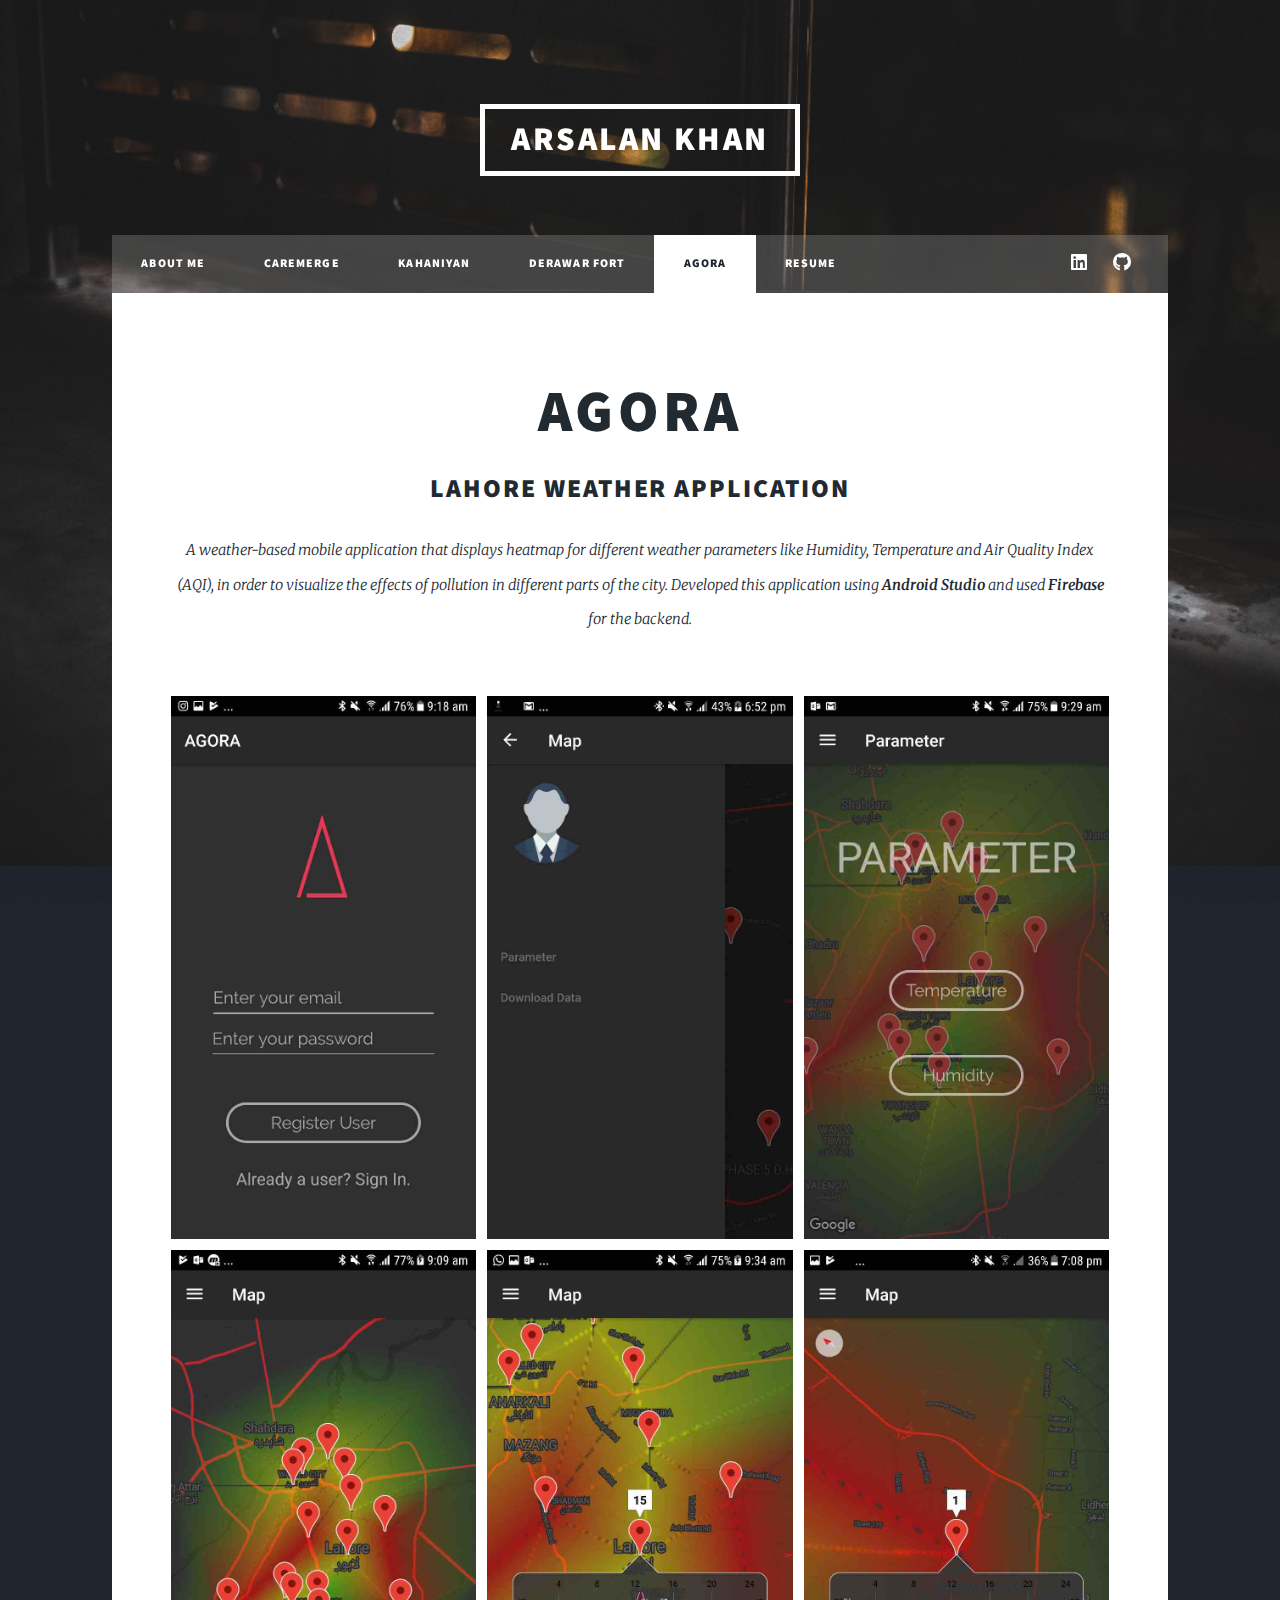
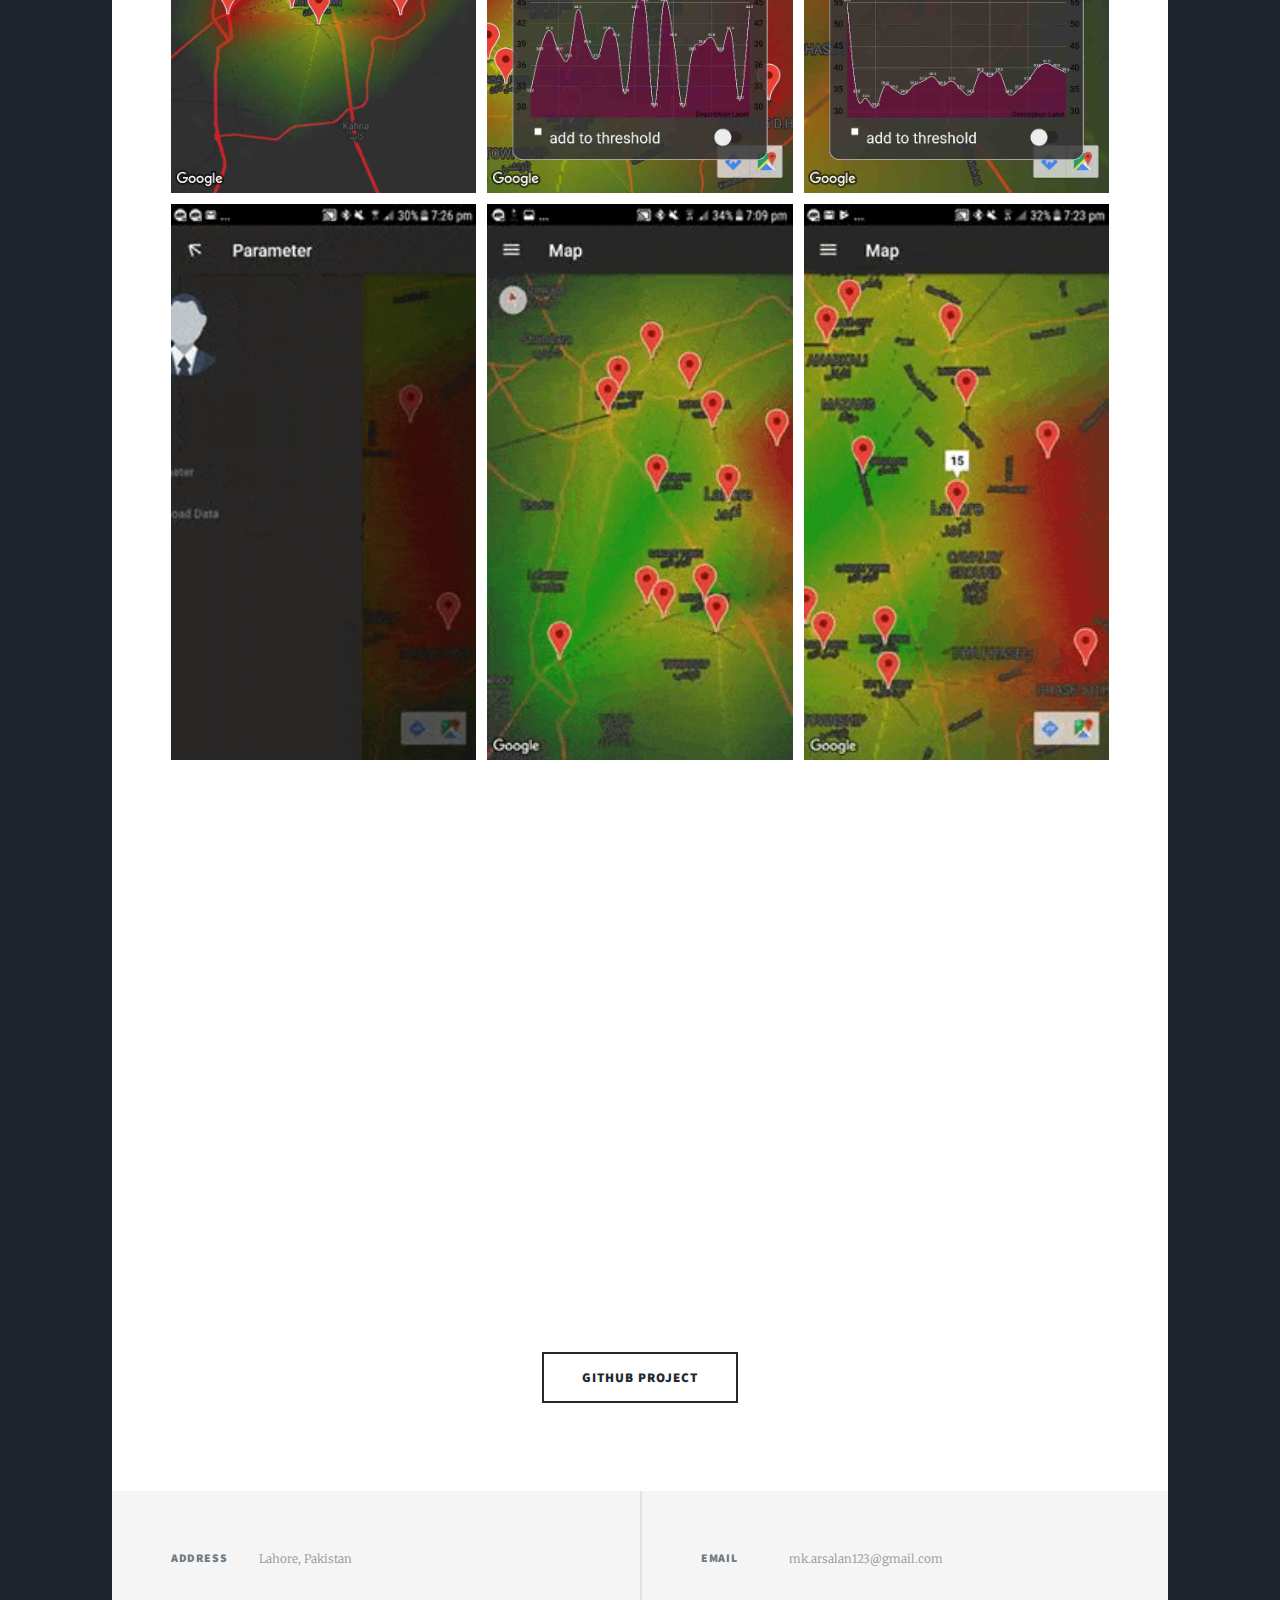
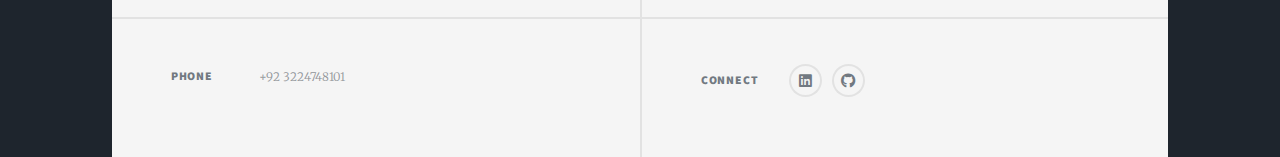
==== commit 3e997f01: "Update agora.html" ====
--- a/agora.html
+++ b/agora.html
@@ -41,7 +41,7 @@
 								<header class="major">
 									<h1>AGORA</h1>
 									<h2>Lahore Weather Application</h2>
-									<p>A weather-based ​mobile application that displays heatmap for different weather parameters like Humidity, Temperature and Air Quality Index (AQI), in order to visualize the effects of pollution in different parts of the city. Developed this application using <b>Android Studio</b> and <b>Firebase</b> as the backend.</p>
+									<p>A weather-based ​mobile application that displays heatmap for different weather parameters like Humidity, Temperature and Air Quality Index (AQI), in order to visualize the effects of pollution in different parts of the city. Developed this application using <b>Android Studio</b> and used <b>Firebase</b> for the backend.</p>
 								</header>
 								<div class="box alt">
 									<div class="row gtr-50 gtr-uniform">
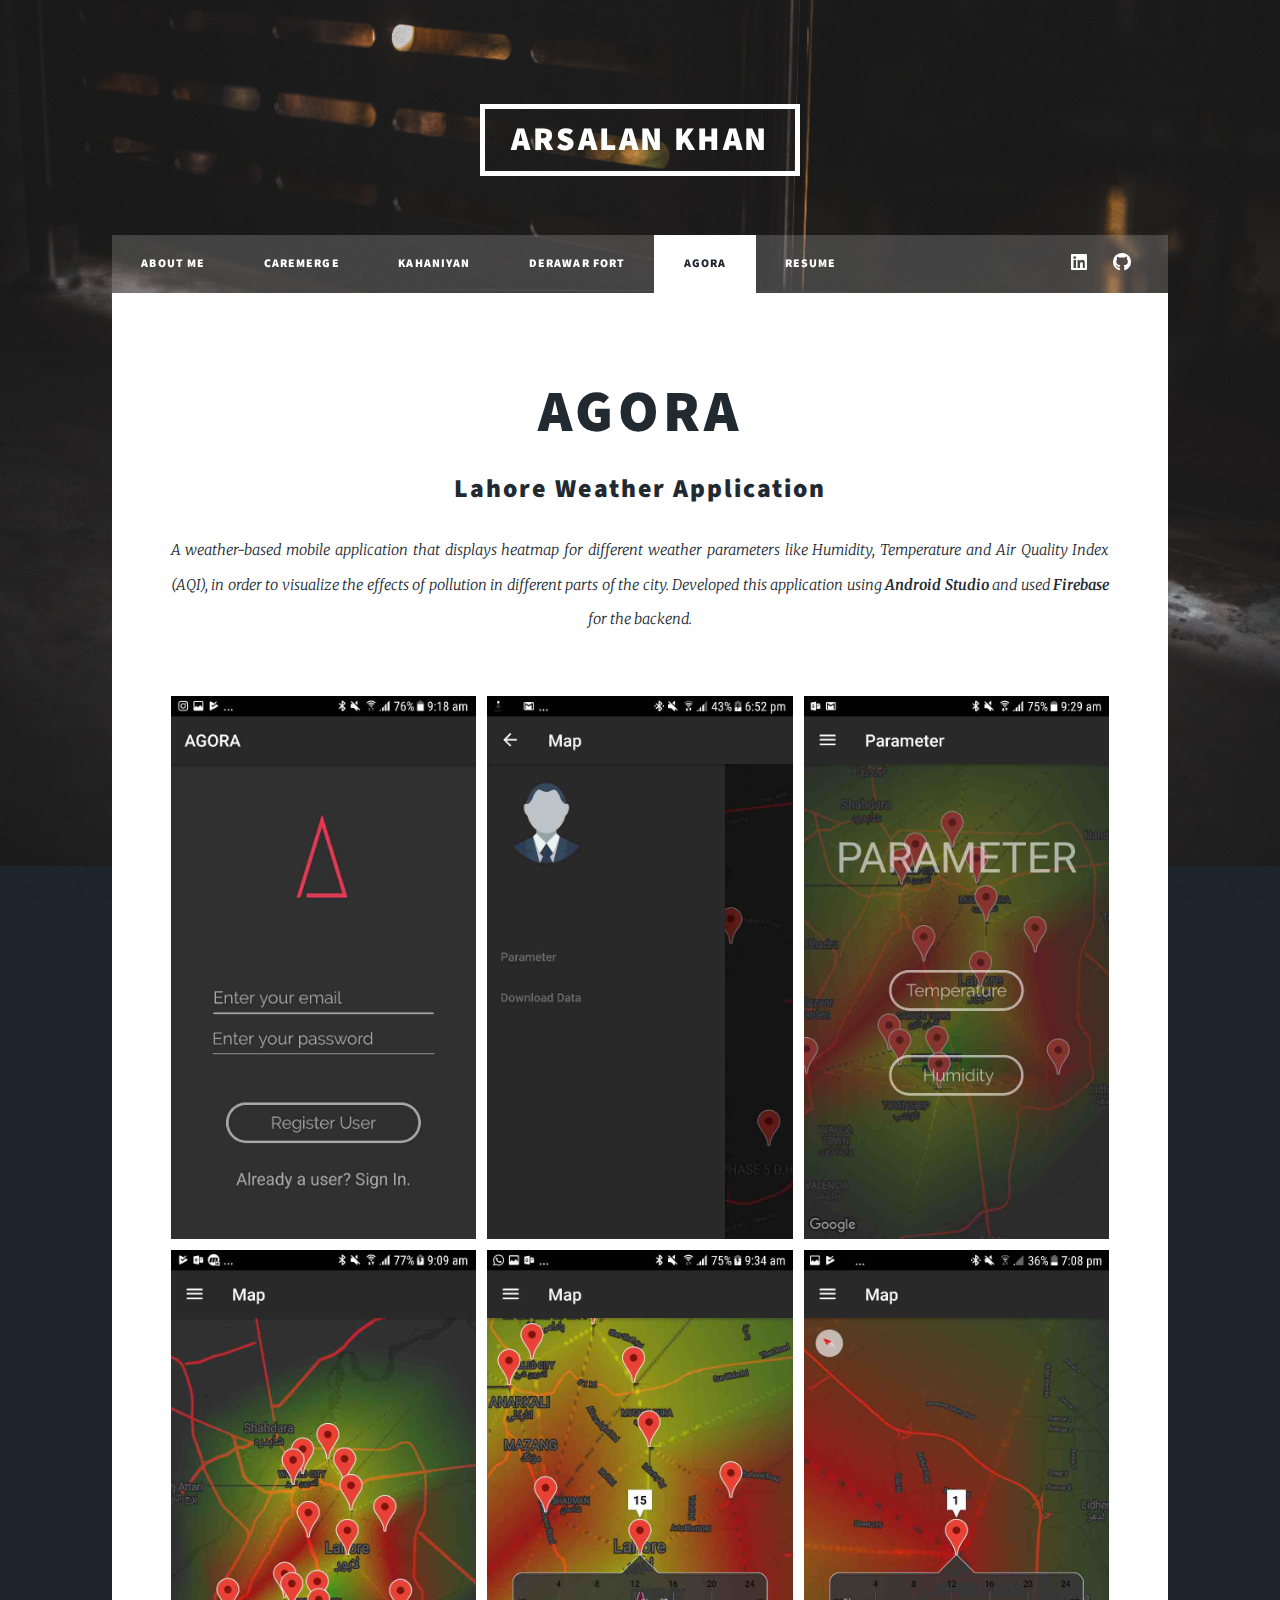
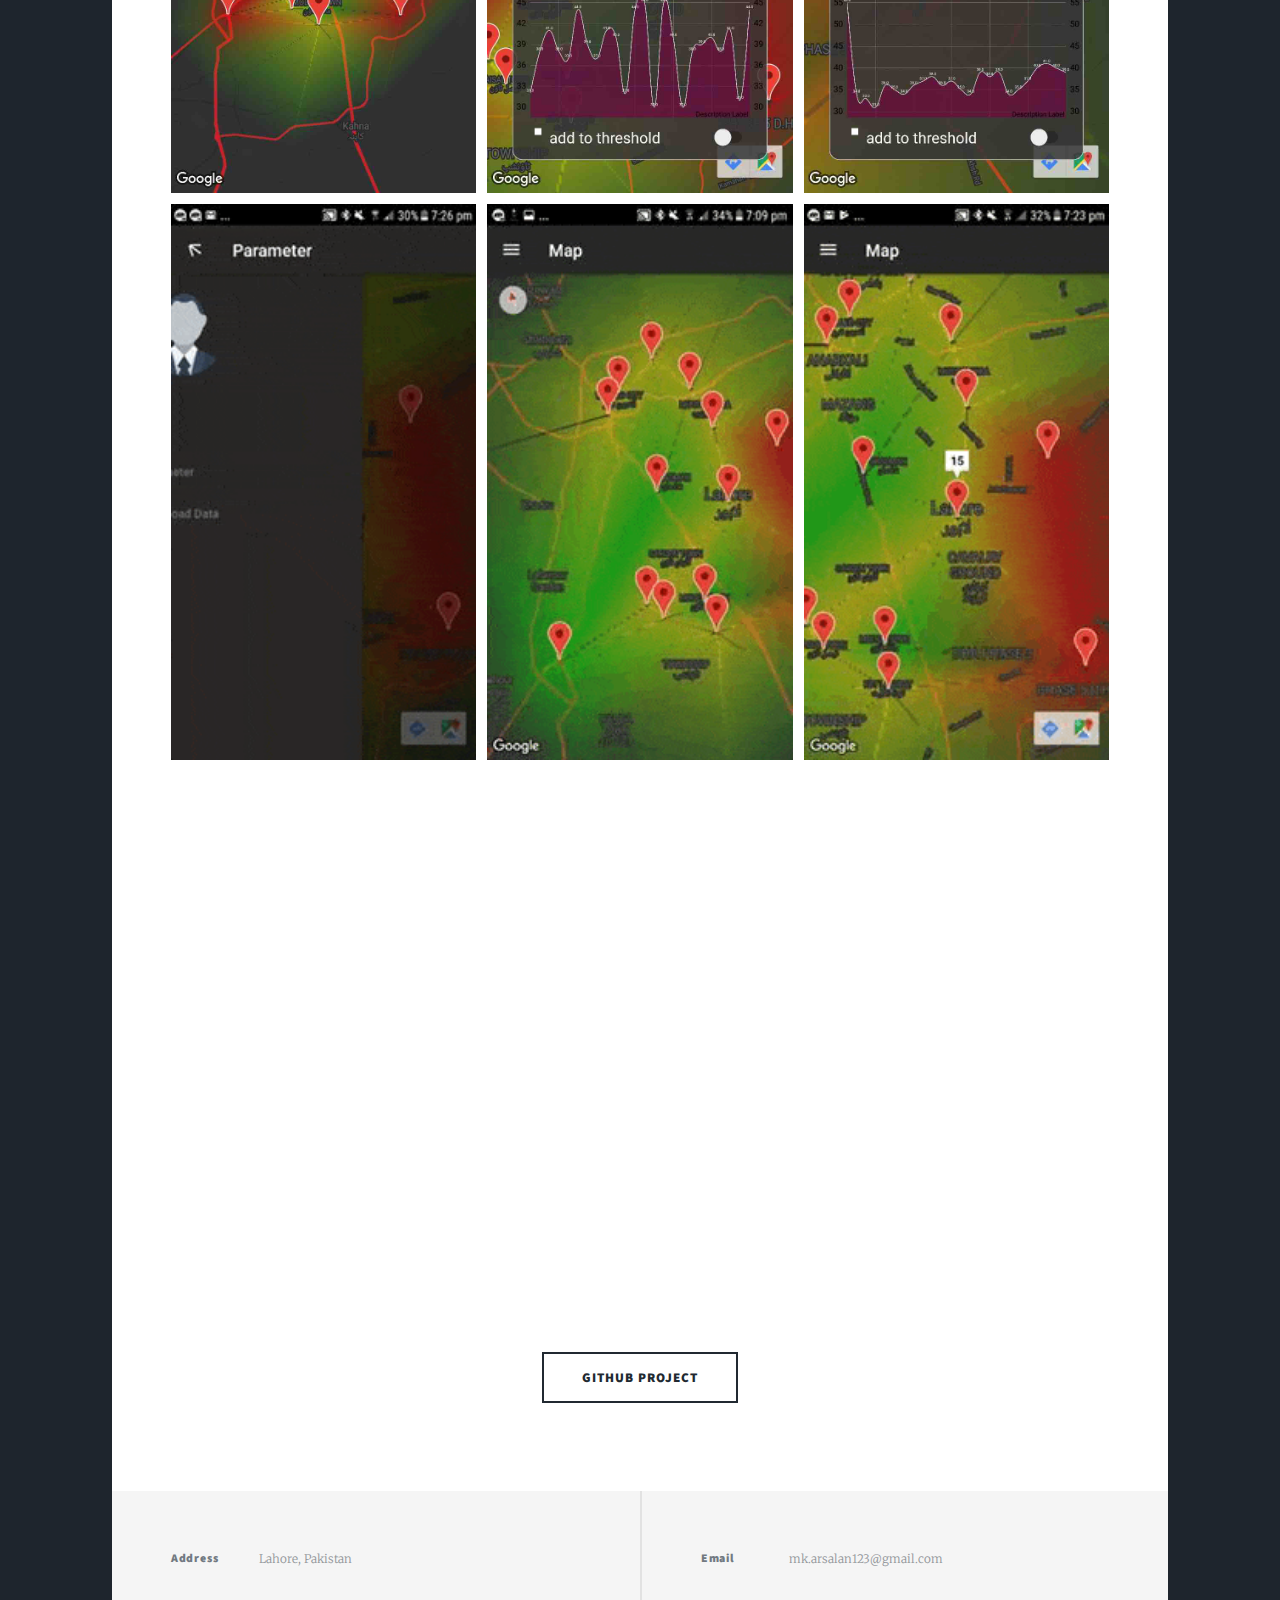
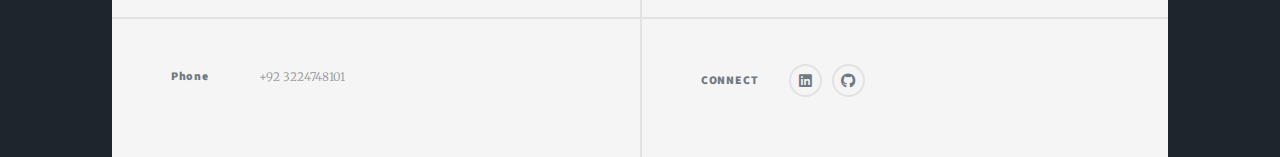
==== commit fad5d550: "CSS" ====
--- a/agora.html
+++ b/agora.html
@@ -41,7 +41,7 @@
 								<header class="major">
 									<h1>AGORA</h1>
 									<h2>Lahore Weather Application</h2>
-									<p>A weather-based ​mobile application that displays heatmap for different weather parameters like Humidity, Temperature and Air Quality Index (AQI), in order to visualize the effects of pollution in different parts of the city. Developed this application using <b>Android Studio</b> and used <b>Firebase</b> for the backend.</p>
+									<p style="text-align:justify; text-align-last: center;">A weather-based ​mobile application that displays heatmap for different weather parameters like Humidity, Temperature and Air Quality Index (AQI), in order to visualize the effects of pollution in different parts of the city. Developed this application using <b>Android Studio</b> and used <b>Firebase</b> for the backend.</p>
 								</header>
 								<div class="box alt">
 									<div class="row gtr-50 gtr-uniform">
--- a/assets/css/main.css
+++ b/assets/css/main.css
@@ -1,5 +1,5 @@
 @import url(fontawesome-all.min.css);
-@import url("https://fonts.googleapis.com/css?family=Merriweather:300,700,300italic,700italic|Source+Sans+Pro:900");
+@import url("https://fonts.googleapis.com/css?family=Merriweather:300,700,300italic,700italic|Source+Sans+Pro:400,900");
 
 html, body, div, span, applet, object,
 iframe, h1, h2, h3, h4, h5, h6, p, blockquote,
@@ -87,6 +87,16 @@
 	height: 100%;
 }
 
+.subHeading {
+	font-family: "Source Sans Pro", Helvetica, sans-serif;
+	font-size: 40px;
+}
+
+.center-justified {
+    text-align: justify;
+    text-align-last: center;
+}
+
 /* Basic */
 
 	@-ms-viewport {
@@ -200,7 +210,6 @@
 		font-weight: 900;
 		line-height: 1.5;
 		letter-spacing: 0.075em;
-		text-transform: uppercase;
 		margin: 0 0 1rem 0;
 	}
 
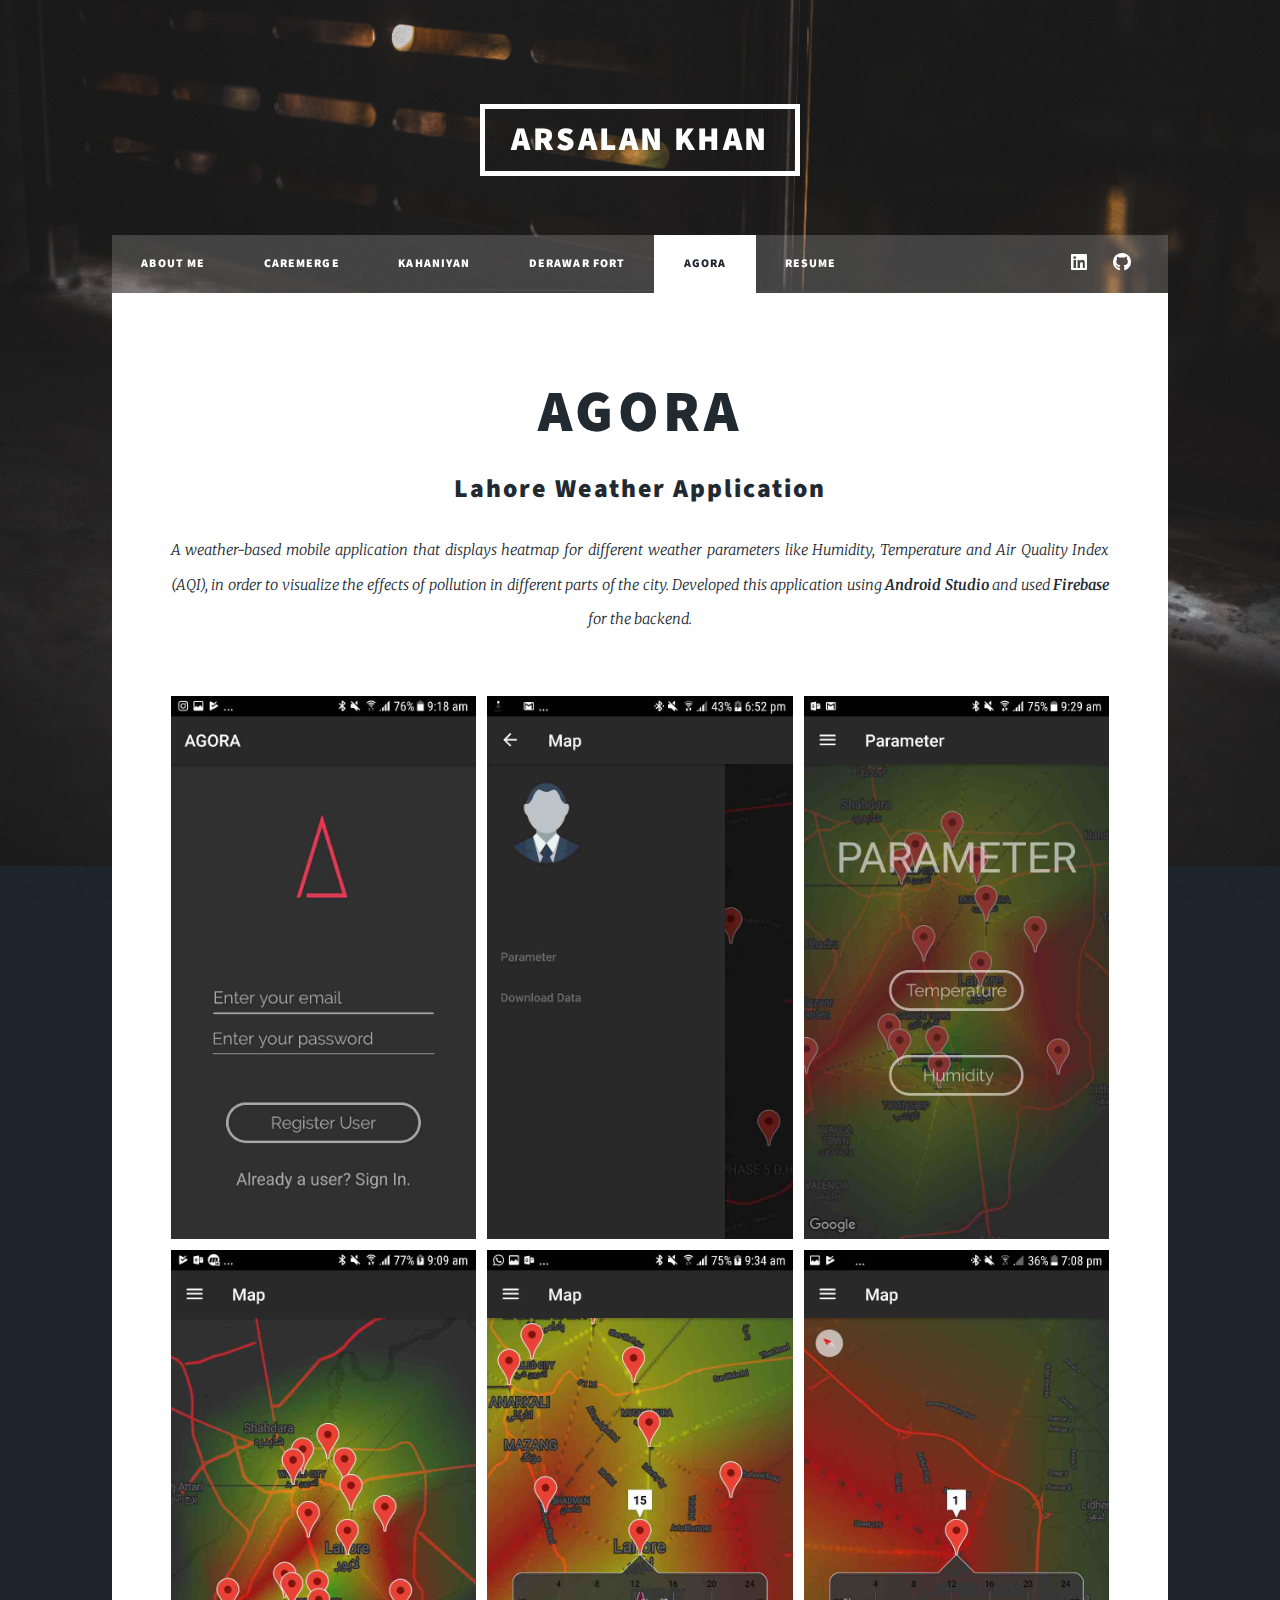
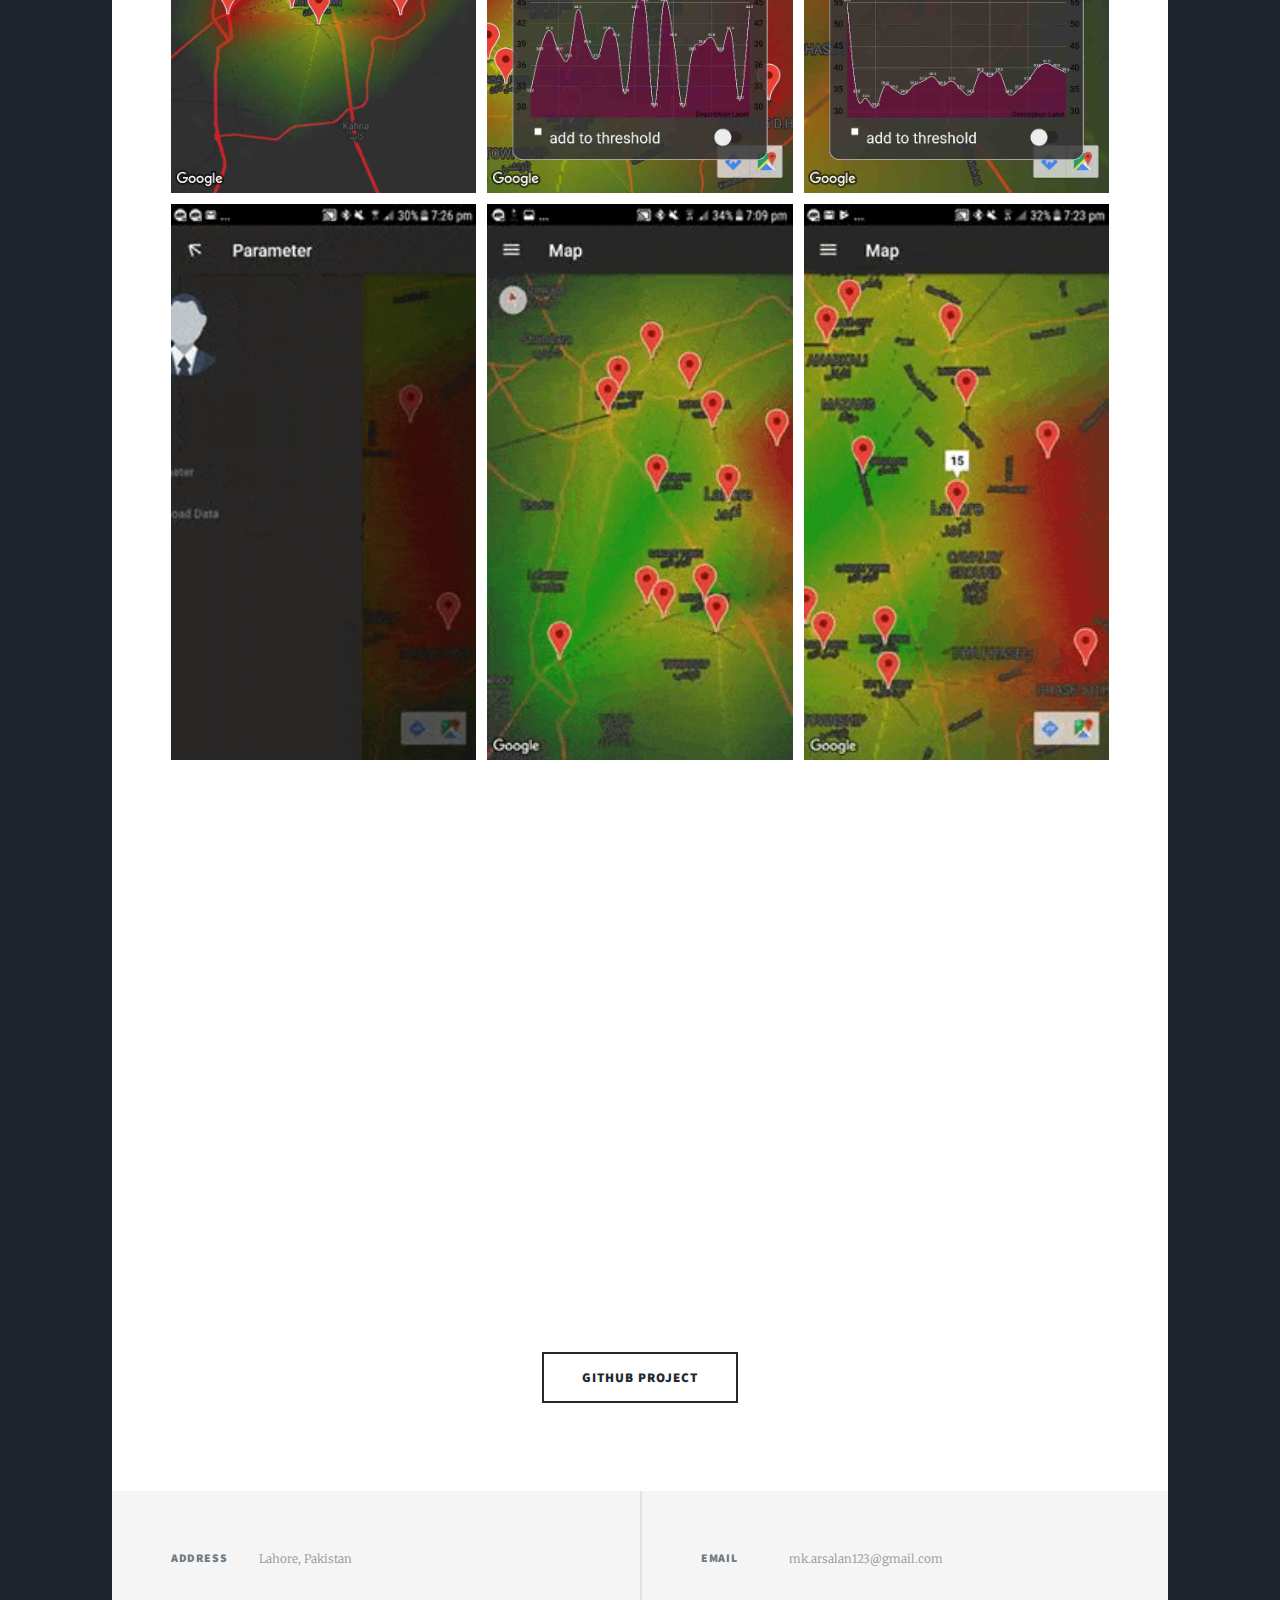
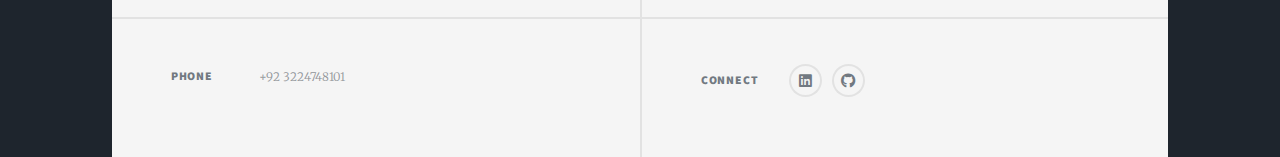
==== commit 2ae5042b: "footers" ====
--- a/agora.html
+++ b/agora.html
@@ -73,17 +73,17 @@
 					<footer id="footer">
 						<section class="split contact">
 							<section class="alt">
-								<h3>Address</h3>
+								<h3>ADDRESS</h3>
 								<p>Lahore, Pakistan</p>
 							</section>
 							<section>
-								<h3>Phone</h3>
+								<h3>PHONE</h3>
 								<p>+92 3224748101</p>
 							</section>
 						</section>
 						<section class="split contact">
 							<section class="alt">
-								<h3>Email</h3>
+								<h3>EMAIL</h3>
 								<p>mk.arsalan123@gmail.com</p>
 							</section>
 							<section>
--- a/assets/css/main.css
+++ b/assets/css/main.css
@@ -92,6 +92,13 @@
 	font-size: 40px;
 }
 
+.subHeadingArticle {
+	font-family: "Source Sans Pro", Helvetica, sans-serif;
+	font-size: 15px;
+	line-height: 1.2;
+	letter-spacing: 0.075em;
+	margin: 0 0 1rem 0;
+}
 .center-justified {
     text-align: justify;
     text-align-last: center;
@@ -2642,6 +2649,17 @@
 			top: 0.75rem;
 		}
 
+		.image.fitMedium {
+			display: block;
+			margin: 2.5rem 0;
+			margin-left: auto;
+			margin-right: auto;
+			width: 80%;
+		}
+			.image.fitMedium img {
+				width: 100%;
+			}
+
 		.image.fit {
 			display: block;
 			margin: 2.5rem 0;
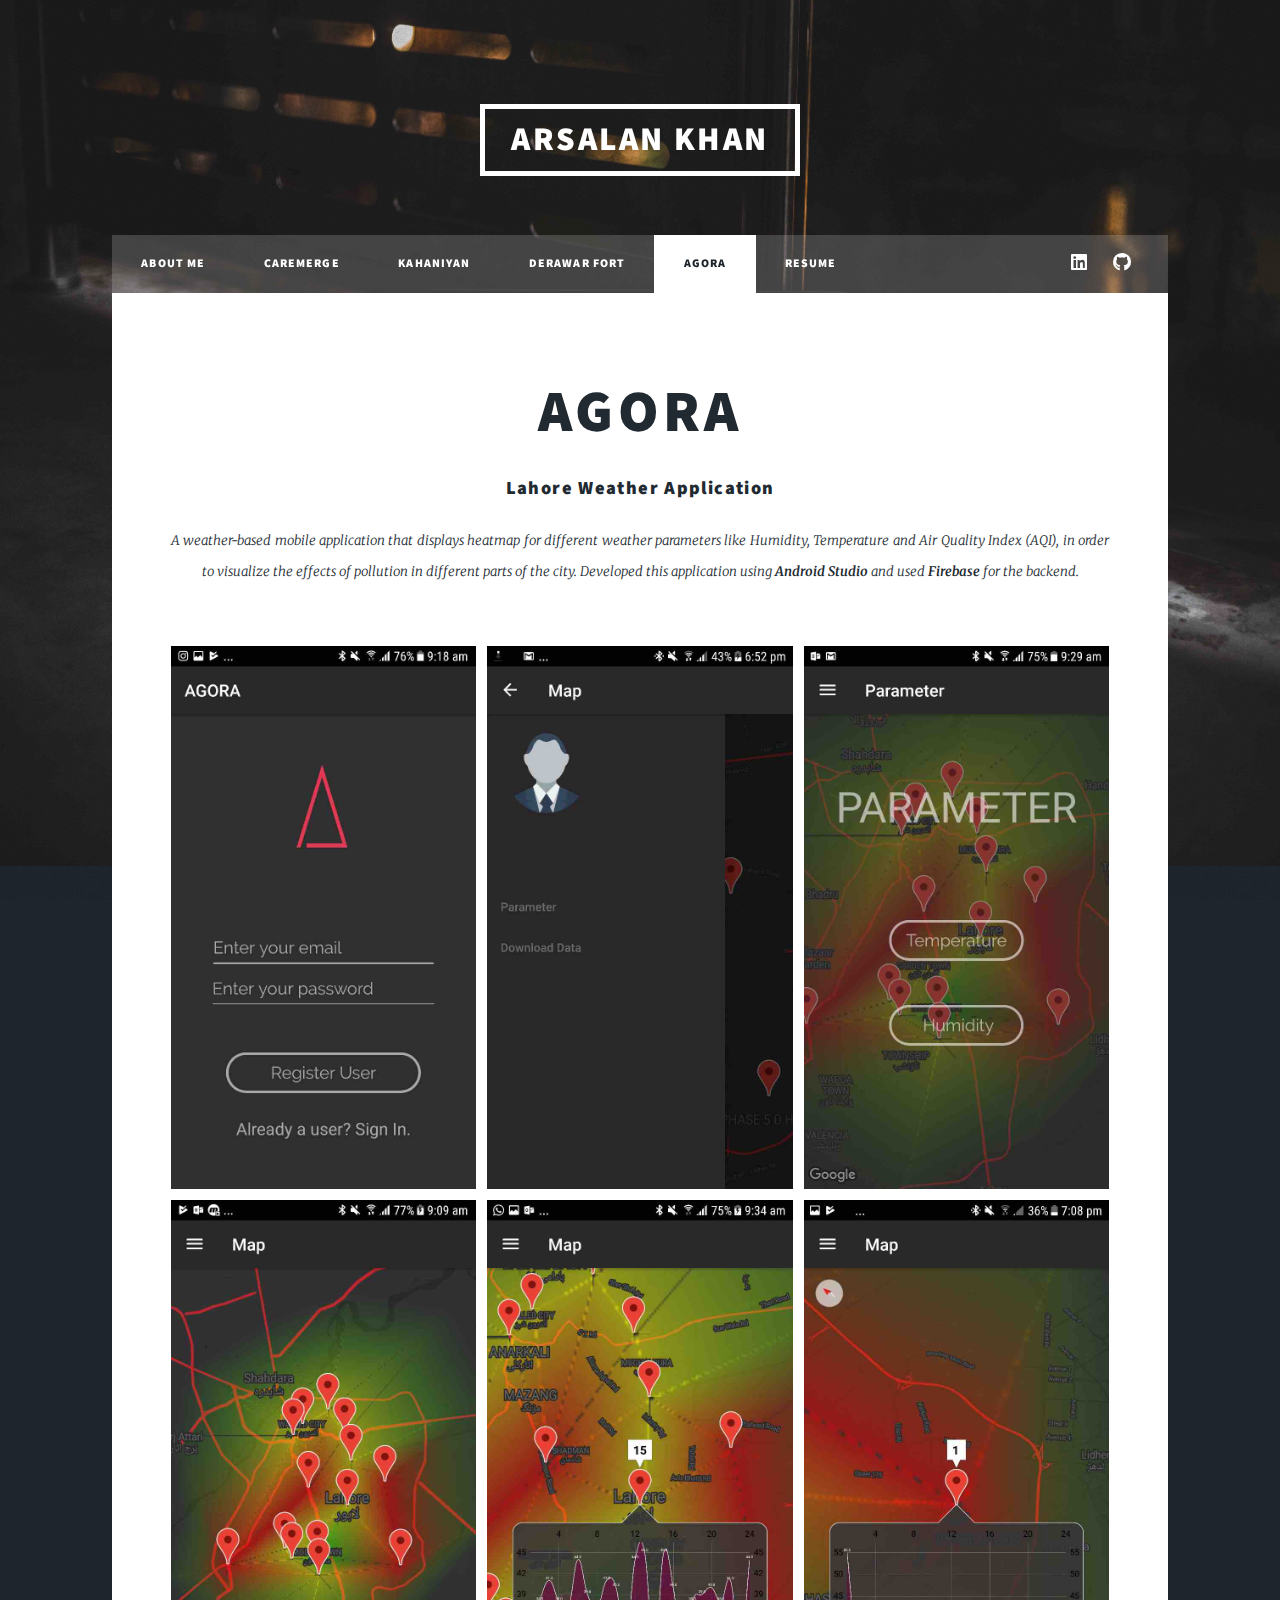
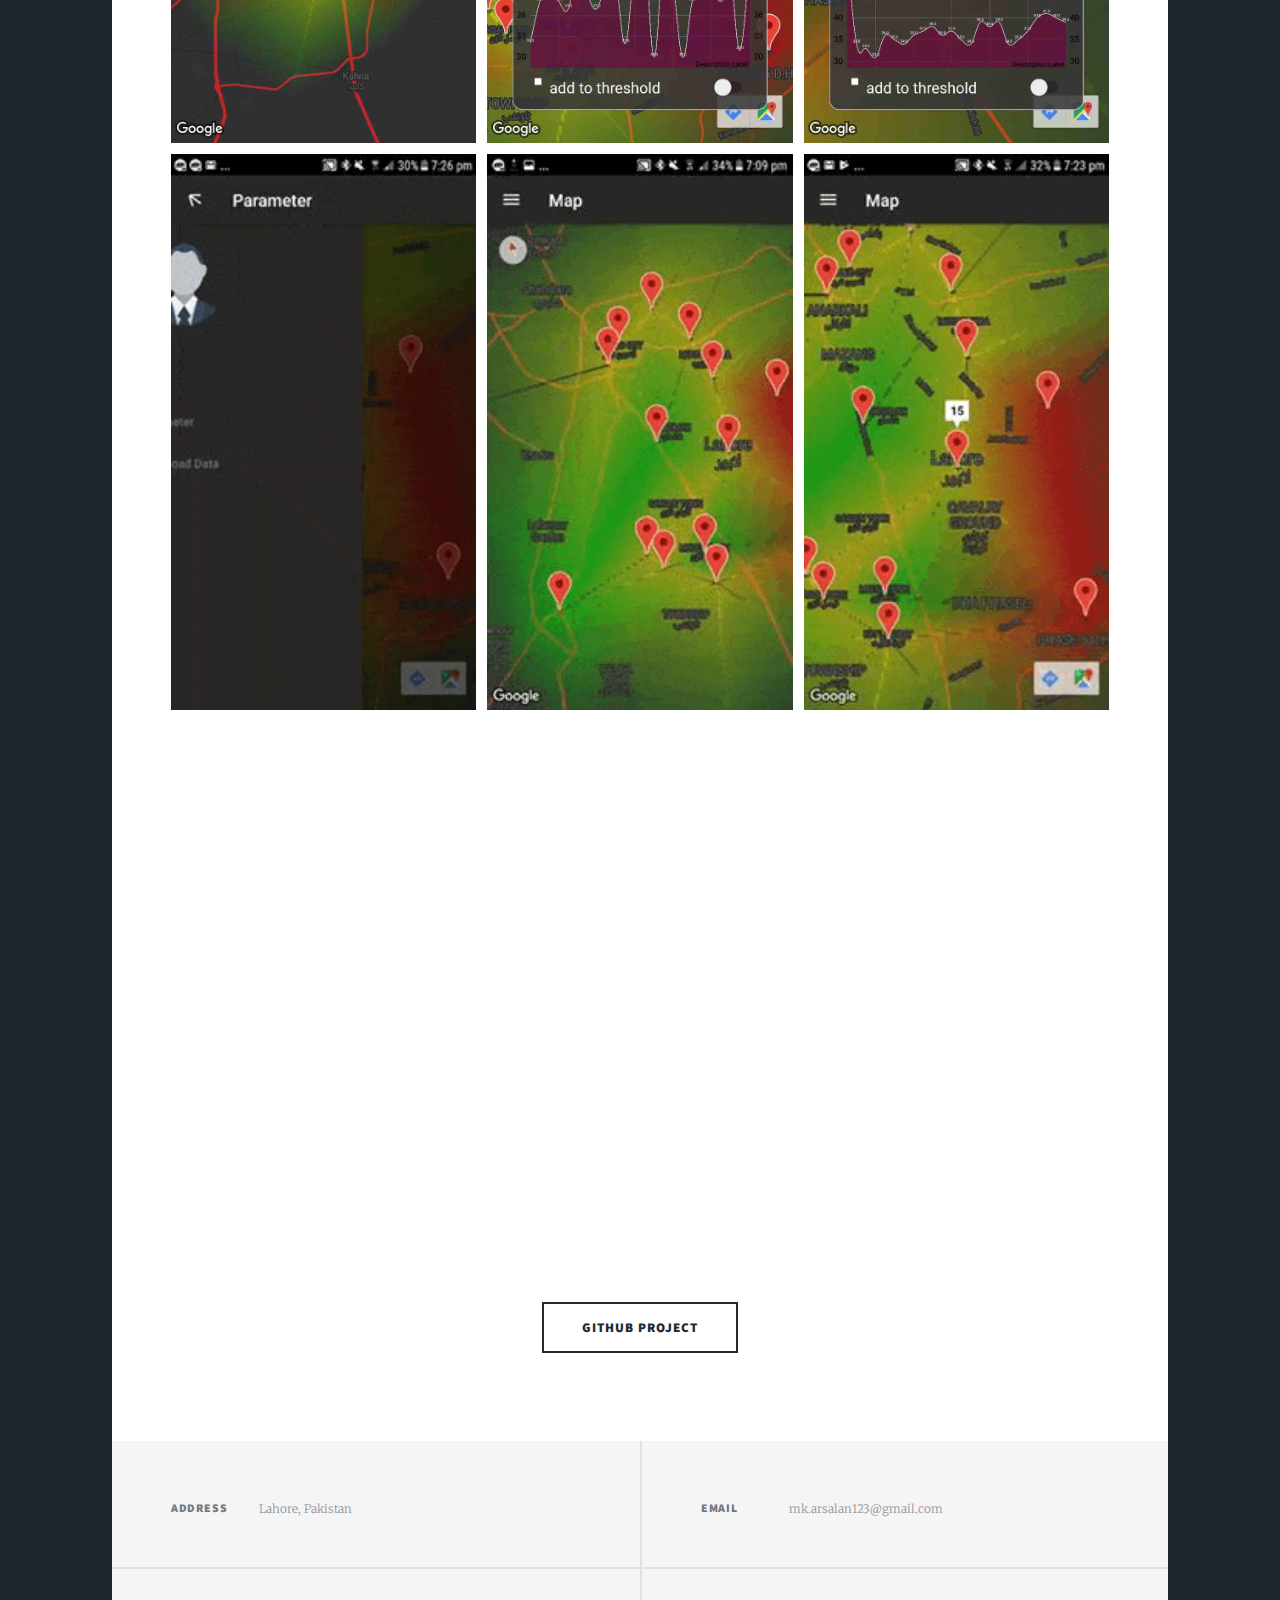
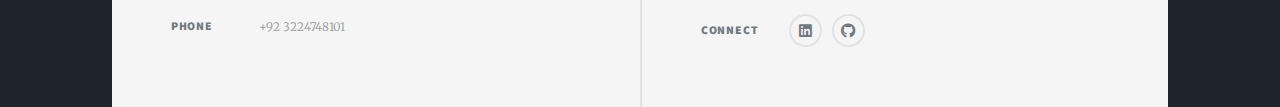
==== commit 54c2d1ac: "changed h2 to h3" ====
--- a/agora.html
+++ b/agora.html
@@ -40,7 +40,7 @@
 							<section class="post">
 								<header class="major">
 									<h1>AGORA</h1>
-									<h2>Lahore Weather Application</h2>
+									<h3>Lahore Weather Application</h3>
 									<p style="text-align:justify; text-align-last: center;">A weather-based ​mobile application that displays heatmap for different weather parameters like Humidity, Temperature and Air Quality Index (AQI), in order to visualize the effects of pollution in different parts of the city. Developed this application using <b>Android Studio</b> and used <b>Firebase</b> for the backend.</p>
 								</header>
 								<div class="box alt">
--- a/assets/css/main.css
+++ b/assets/css/main.css
@@ -90,15 +90,28 @@
 .subHeading {
 	font-family: "Source Sans Pro", Helvetica, sans-serif;
 	font-size: 40px;
+	word-spacing: 0.13em;
+	letter-spacing: 0.025em;
 }
 
 .subHeadingArticle {
 	font-family: "Source Sans Pro", Helvetica, sans-serif;
 	font-size: 15px;
-	line-height: 1.2;
+	line-height: 1.7;
 	letter-spacing: 0.075em;
-	margin: 0 0 1rem 0;
+	margin: 0 0 0 0;
+	word-spacing: 0.15em;
 }
+
+.technologiesF{
+	font-family: "Source Sans Pro", Helvetica, sans-serif;
+	font-size: 15px;
+	line-height: 2;
+	letter-spacing: 0.035em;
+	margin: 0 0 1em 0;
+	text-align:center;
+}
+
 .center-justified {
     text-align: justify;
     text-align-last: center;
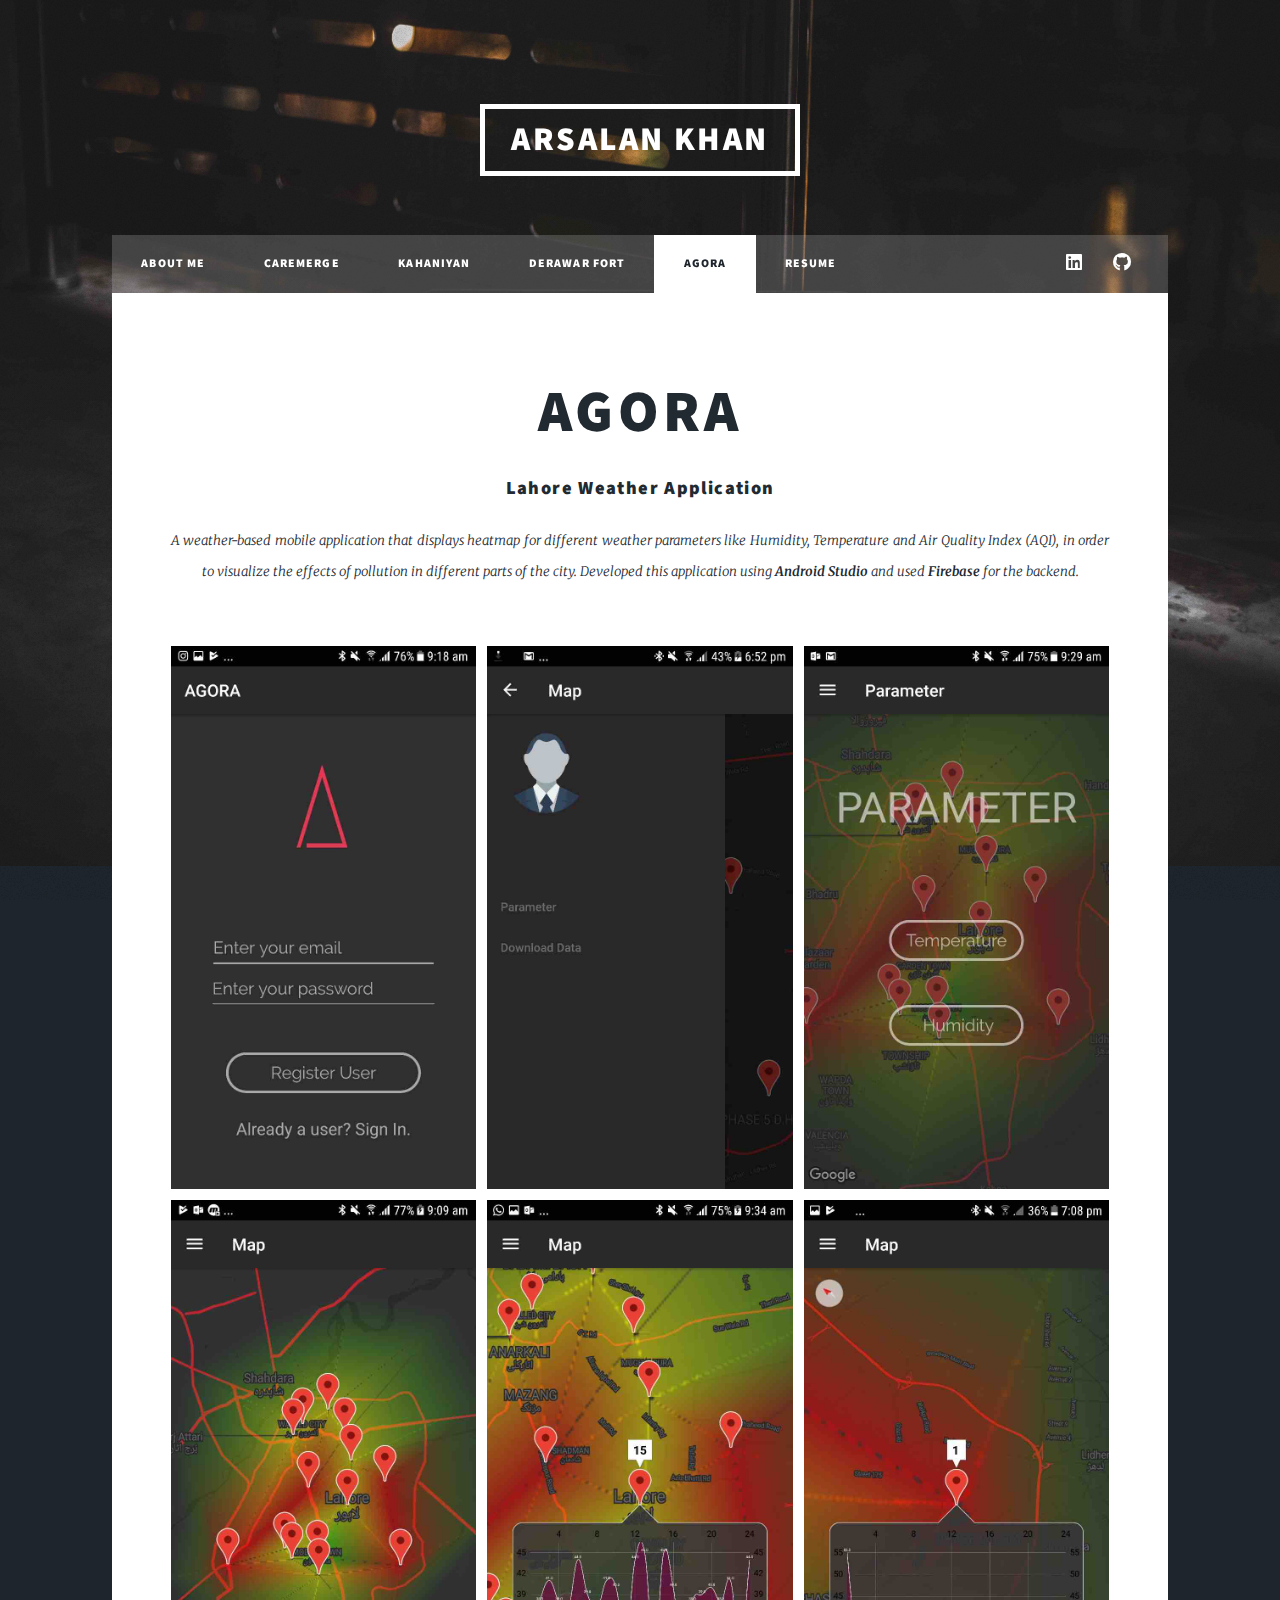
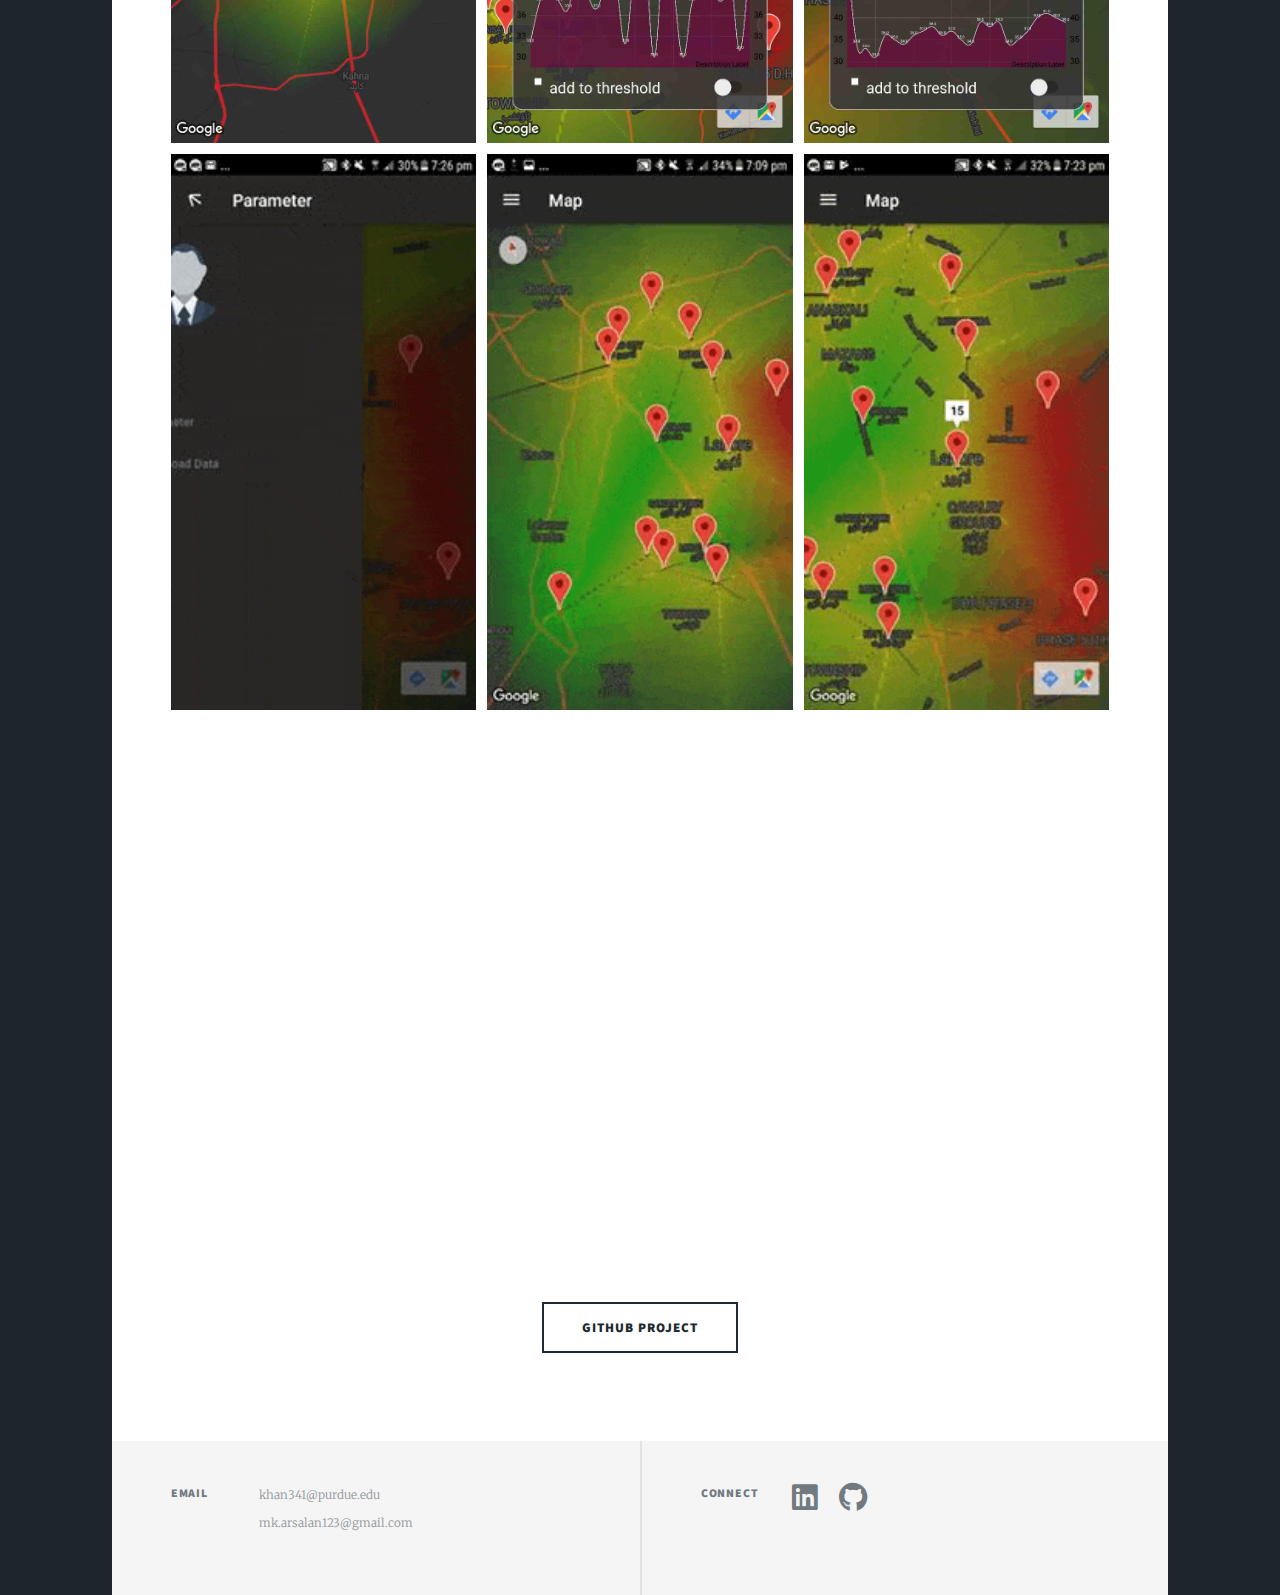
==== commit c55ccd85: "fixed footer" ====
--- a/agora.html
+++ b/agora.html
@@ -73,20 +73,13 @@
 					<footer id="footer">
 						<section class="split contact">
 							<section class="alt">
-								<h3>ADDRESS</h3>
-								<p>Lahore, Pakistan</p>
-							</section>
-							<section>
-								<h3>PHONE</h3>
-								<p>+92 3224748101</p>
+								<h3>EMAIL</h3>
+								<p>khan341@purdue.edu<br />
+								mk.arsalan123@gmail.com</p>
 							</section>
 						</section>
 						<section class="split contact">
 							<section class="alt">
-								<h3>EMAIL</h3>
-								<p>mk.arsalan123@gmail.com</p>
-							</section>
-							<section>
 								<h3>CONNECT</h3>
 								<ul class="icons alt">
 									<li><a href="https://www.linkedin.com/in/mkarsalan/" class="icon brands alt fa-linkedin"><span class="label">LinkedIn</span></a></li>
--- a/assets/css/main.css
+++ b/assets/css/main.css
@@ -101,6 +101,15 @@
 	letter-spacing: 0.075em;
 	margin: 0 0 0 0;
 	word-spacing: 0.15em;
+}
+
+.mainSubHeading {
+	font-family: "Source Sans Pro", Helvetica, sans-serif;
+	font-size: 16px;
+	line-height: 1.7;
+	letter-spacing: 0.075em;
+	margin: 0 0 1.5em 0;
+	word-spacing: 0.15em;	
 }
 
 .technologiesF{
@@ -2863,7 +2872,7 @@
 
 		ul.icons li {
 			display: inline-block;
-			padding: 0 0.5rem 0 0;
+			padding: 0 0.8rem 0 0;
 			vertical-align: middle;
 		}
 
@@ -2886,7 +2895,7 @@
 			-webkit-transition: color 0.2s ease-in-out, background-color 0.2s ease-in-out, border-color 0.2s ease-in-out, box-shadow 0.2s ease-in-out;
 			-ms-transition: color 0.2s ease-in-out, background-color 0.2s ease-in-out, border-color 0.2s ease-in-out, box-shadow 0.2s ease-in-out;
 			transition: color 0.2s ease-in-out, background-color 0.2s ease-in-out, border-color 0.2s ease-in-out, box-shadow 0.2s ease-in-out;
-			font-size: 1rem;
+			font-size: 2rem;
 		}
 
 /* List */
@@ -4176,11 +4185,11 @@
 		}
 
 		#footer ul.icons.alt li .icon:before {
-			box-shadow: inset 0 0 0 2px #e2e2e2;
+			box-shadow: inset 0 0 0 0 #e2e2e2;
 		}
 
 		#footer ul.icons.alt li a.icon:hover:before {
-			box-shadow: inset 0 0 0 2px #18bfef;
+			box-shadow: inset 0 0 0 0 #18bfef;
 		}
 
 		#footer header.major .date:before, #footer header.major .date:after {
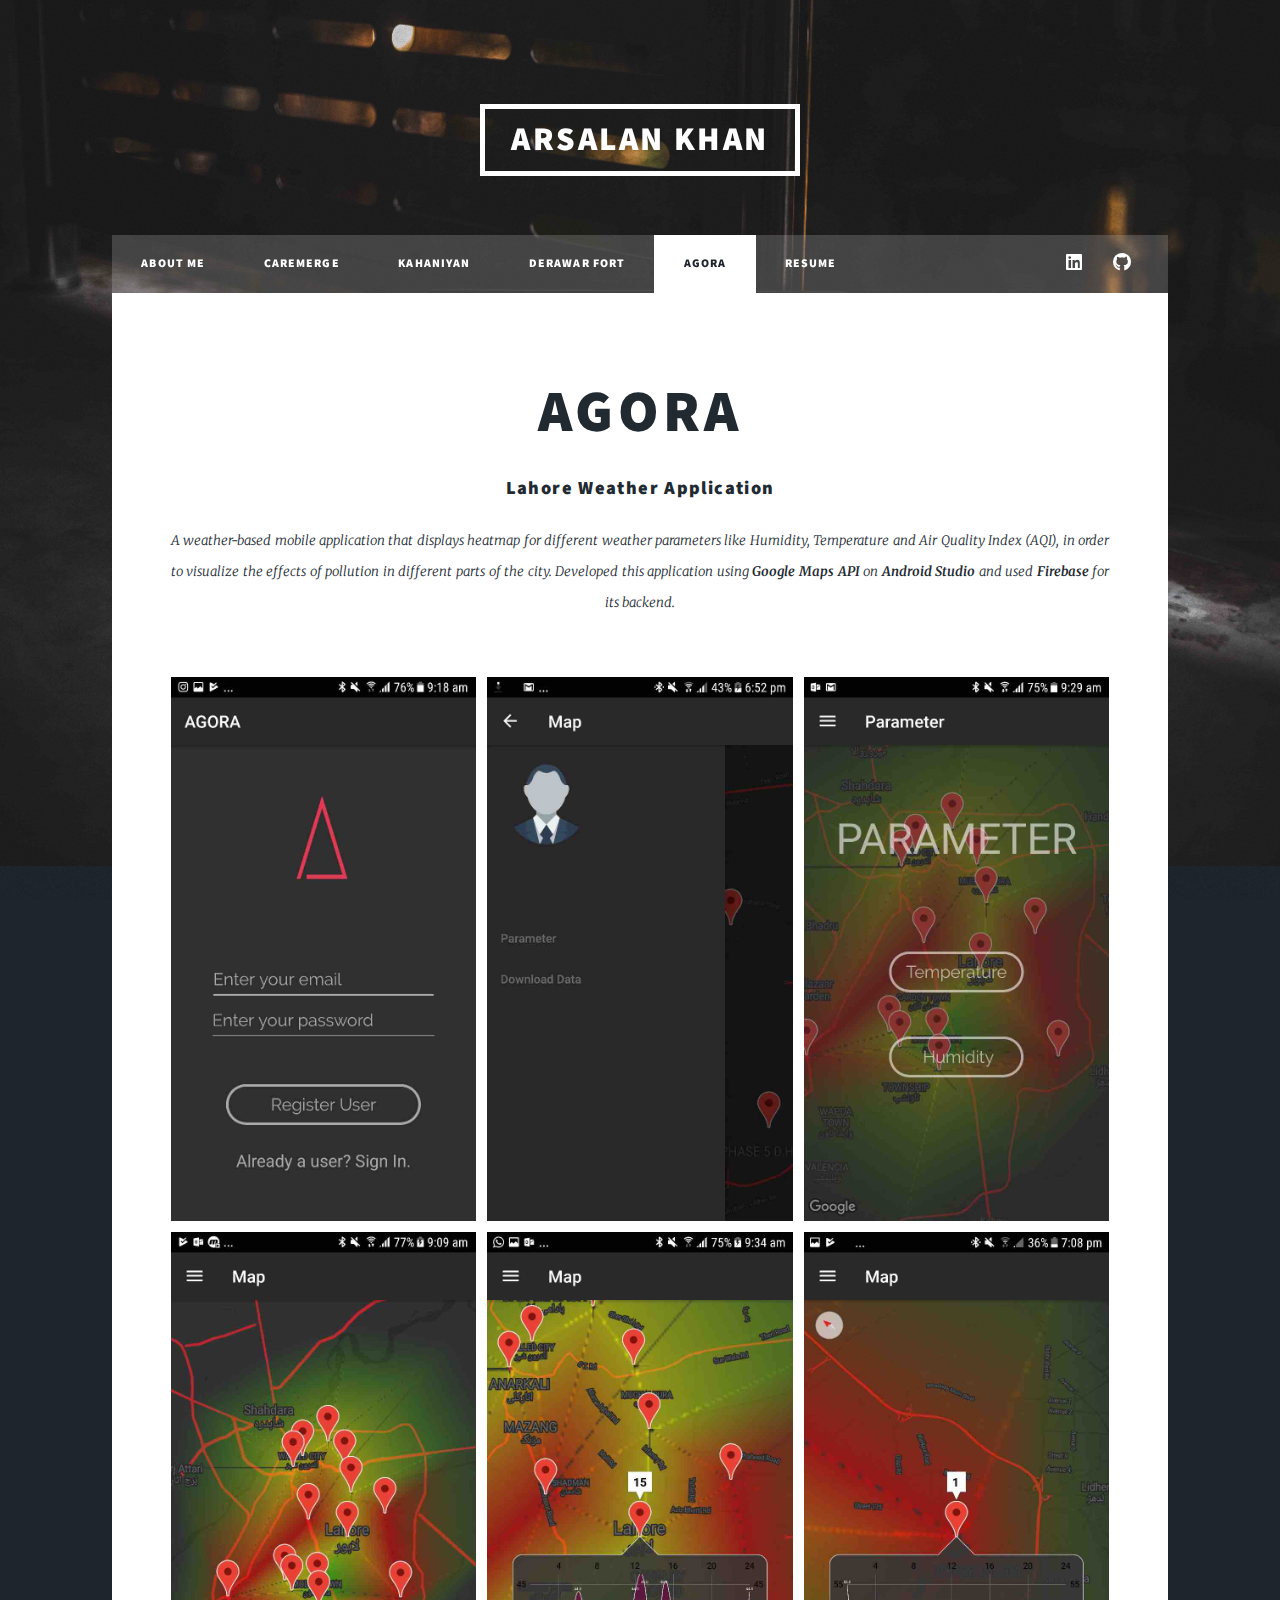
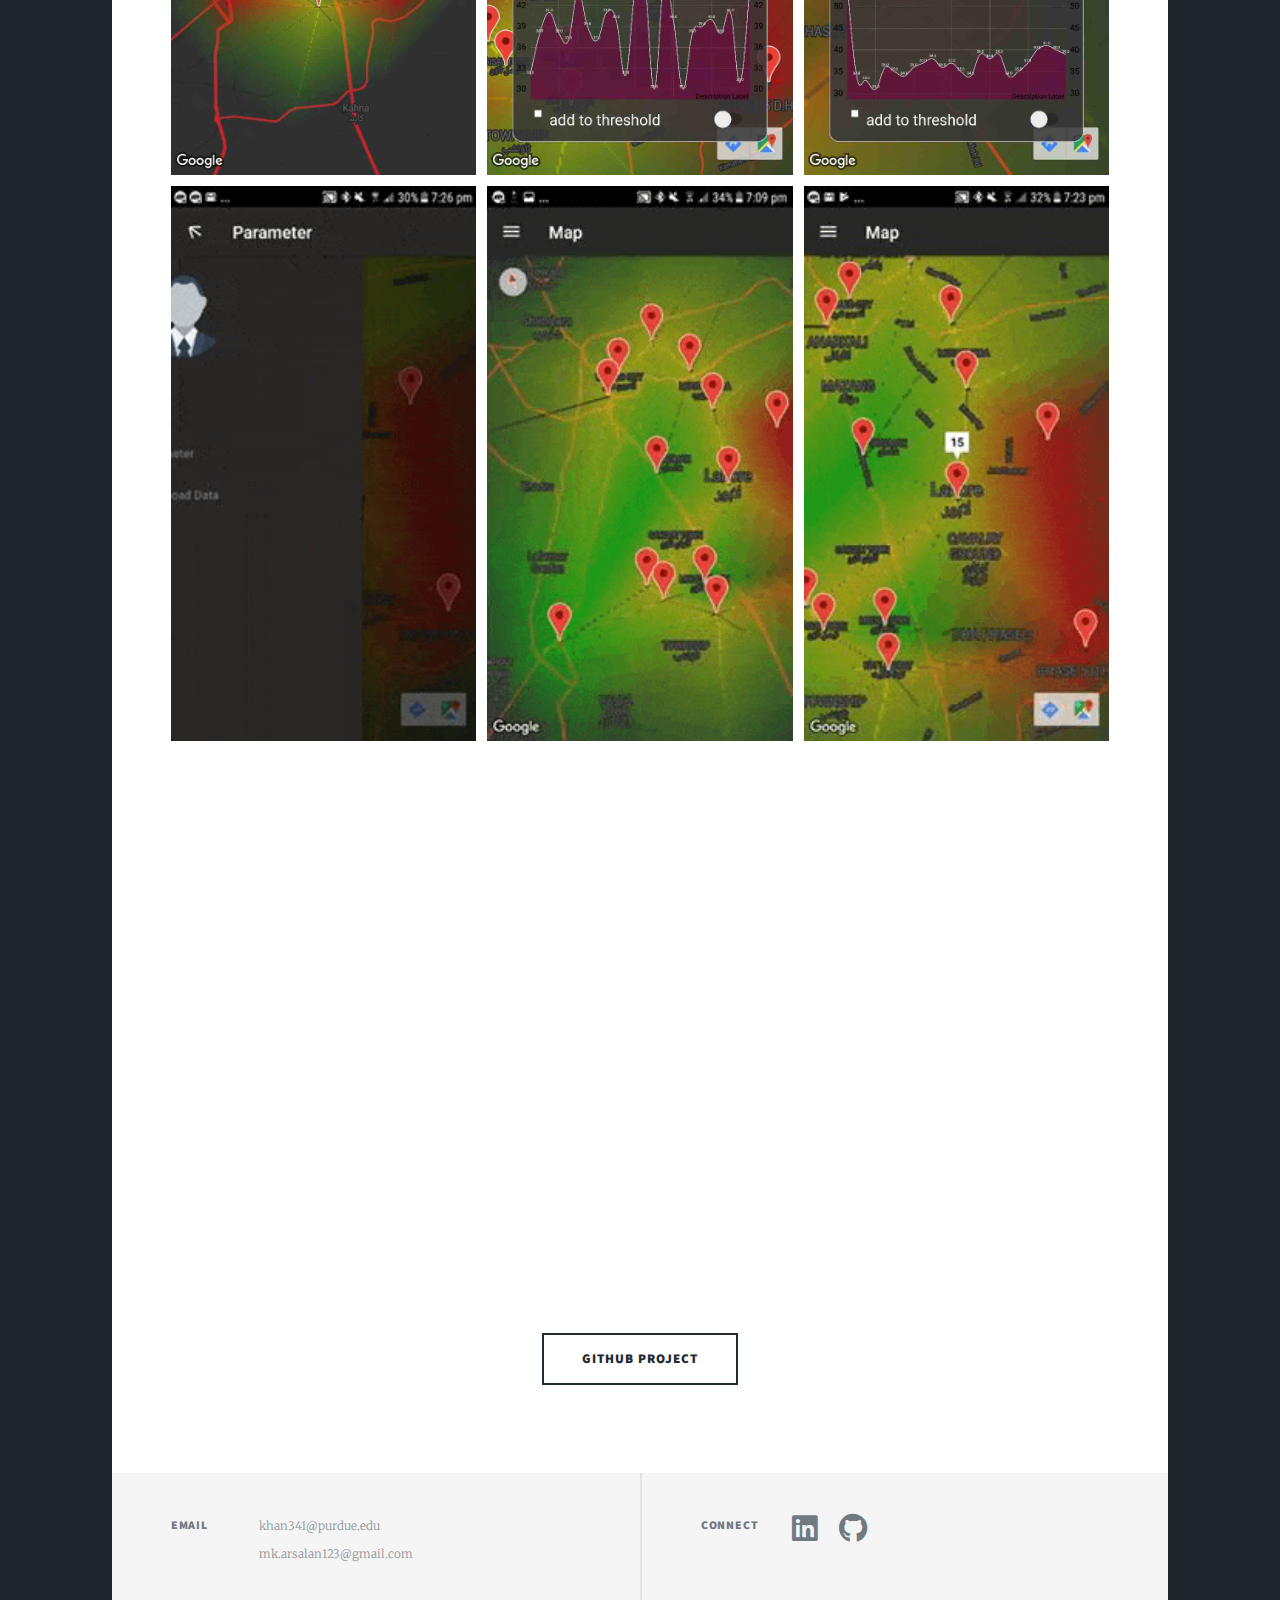
==== commit 010f6bec: "added couple of things" ====
--- a/agora.html
+++ b/agora.html
@@ -41,7 +41,7 @@
 								<header class="major">
 									<h1>AGORA</h1>
 									<h3>Lahore Weather Application</h3>
-									<p style="text-align:justify; text-align-last: center;">A weather-based ​mobile application that displays heatmap for different weather parameters like Humidity, Temperature and Air Quality Index (AQI), in order to visualize the effects of pollution in different parts of the city. Developed this application using <b>Android Studio</b> and used <b>Firebase</b> for the backend.</p>
+									<p style="text-align:justify; text-align-last: center;">A weather-based ​mobile application that displays heatmap for different weather parameters like Humidity, Temperature and Air Quality Index (AQI), in order to visualize the effects of pollution in different parts of the city. Developed this application using <b>Google Maps API</b> on <b>Android Studio</b> and used <b>Firebase</b> for its backend.</p>
 								</header>
 								<div class="box alt">
 									<div class="row gtr-50 gtr-uniform">
